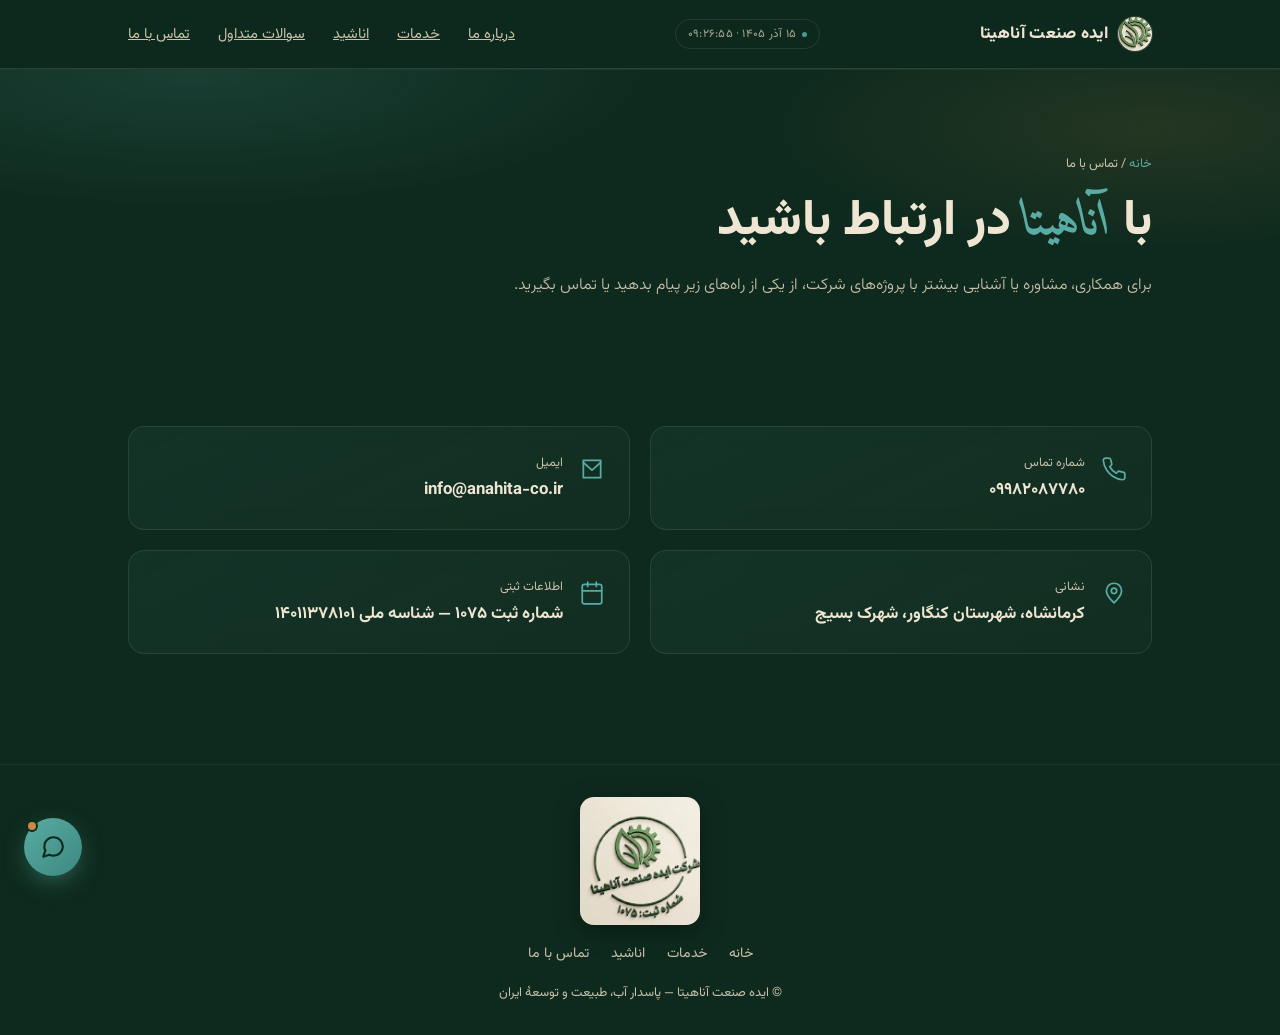
==== contact.html @ 20b340b0 "Anahita-co.ir" ====
<!DOCTYPE html>
<html lang="fa" dir="rtl">
<head>
<meta charset="UTF-8">
<meta name="viewport" content="width=device-width, initial-scale=1.0">
<title>تماس با ما | ایده صنعت آناهیتا</title>
<meta name="description" content="راه‌های ارتباط با شرکت ایده صنعت آناهیتا: تلفن، ایمیل و نشانی.">
<meta property="og:type" content="website">
<meta property="og:title" content="تماس با ما | ایده صنعت آناهیتا">
<meta property="og:description" content="راه‌های ارتباط با شرکت ایده صنعت آناهیتا: تلفن، ایمیل و نشانی.">
<meta property="og:locale" content="fa_IR">
<meta name="theme-color" content="#0e2a1e">
<link rel="preconnect" href="https://fonts.googleapis.com">
<link href="https://fonts.googleapis.com/css2?family=Vazirmatn:wght@100..900&family=Amiri:ital,wght@0,400;0,700;1,400&display=swap" rel="stylesheet">
<style>
  :root{
    --bg-deep:#0e2a1e;
    --bg-mid:#163823;
    --green-mid:#20573a;
    --green-line:#3d7d55;
    --cream:#eee6d3;
    --cream-dim:#c9c0a9;
    --turquoise:#59aca3;
    --clay:#c68a42;
    --clay-dim:#8a5f2c;
  }
  *{margin:0;padding:0;box-sizing:border-box;}
  html{scroll-behavior:smooth;}
  body{
    background:var(--bg-deep);
    color:var(--cream);
    font-family:'Vazirmatn',sans-serif;
    overflow-x:hidden;
  }
  @media (prefers-reduced-motion: reduce){
    *{animation-duration:0.01ms !important; animation-iteration-count:1 !important; transition-duration:0.01ms !important;}
  }
  section, header.hero{scroll-margin-top:70px;}
  a{color:inherit;}
  ::selection{background:var(--turquoise);color:var(--bg-deep);}
  .progress-bar{
    position:fixed;top:0;right:0;left:0;height:3px;z-index:100;
    background:linear-gradient(90deg,var(--turquoise),var(--clay));
    width:0%;transform-origin:right;
    box-shadow:0 0 12px rgba(89,172,163,0.6);
  }
  .wrap{max-width:1080px;margin:0 auto;padding:0 28px;}

  /* ---------- NAV ---------- */
  nav{
    position:sticky;top:0;z-index:50;
    background:rgba(14,42,30,0.88);
    backdrop-filter:blur(6px);
    border-bottom:1px solid rgba(238,230,211,0.08);
  }
  nav .wrap{display:flex;align-items:center;justify-content:space-between;height:68px;}
  .brand{display:flex;align-items:center;gap:10px;font-weight:800;font-size:1.05rem;letter-spacing:.3px;}
  .brand svg{width:30px;height:30px;flex:none;}
  .navlinks{display:flex;gap:28px;font-size:.92rem;color:var(--cream-dim);}
  .navlinks a{position:relative;padding:6px 0;transition:color .25s;}
  .navlinks a:hover,.navlinks a:focus-visible{color:var(--cream);outline:none;}
  .navlinks a::after{content:"";position:absolute;right:0;bottom:0;width:0;height:1px;background:var(--turquoise);transition:width .3s;}
  .navlinks a:hover::after{width:100%;}
  .nav-toggle{display:none;background:none;border:none;padding:6px;cursor:pointer;}
  .nav-toggle span{display:block;width:22px;height:2px;background:var(--cream);margin:5px 0;transition:transform .25s,opacity .25s;}
  .nav-toggle.open span:nth-child(1){transform:translateY(7px) rotate(45deg);}
  .nav-toggle.open span:nth-child(2){opacity:0;}
  .nav-toggle.open span:nth-child(3){transform:translateY(-7px) rotate(-45deg);}
  .mobile-panel{
    max-height:0;overflow:hidden;
    background:var(--bg-mid);border-bottom:1px solid rgba(238,230,211,0.08);
    transition:max-height .3s ease;
  }
  .mobile-panel.open{max-height:260px;}
  .mobile-panel a{display:block;padding:14px 28px;color:var(--cream-dim);text-decoration:none;font-size:.95rem;border-top:1px solid rgba(238,230,211,0.06);}
  .mobile-panel a:hover{color:var(--turquoise);}
  @media (max-width:720px){.navlinks{display:none;} .nav-toggle{display:block;}}

  /* ---------- HERO ---------- */
  header.hero{
    position:relative;
    padding:96px 0 0;
    overflow:hidden;
    background:var(--bg-deep);
  }
  header.hero::before{
    content:"";position:absolute;inset:-20%;z-index:0;pointer-events:none;
    background:
      radial-gradient(ellipse 50% 40% at var(--ax,30%) var(--ay,10%), rgba(89,172,163,0.18), transparent 60%),
      radial-gradient(ellipse 45% 35% at var(--bx,82%) var(--by,25%), rgba(198,138,66,0.13), transparent 55%);
    animation:aurora 16s ease-in-out infinite;
  }
  @keyframes aurora{
    0%,100%{ --ax:30%; --ay:6%; --bx:82%; --by:22%; }
    50%{ --ax:38%; --ay:16%; --bx:74%; --by:32%; }
  }
  header.hero::after{
    content:"";position:absolute;inset:0;z-index:0;pointer-events:none;
    background:radial-gradient(320px circle at var(--mx,50%) var(--my,20%), rgba(238,230,211,0.05), transparent 70%);
    transition:background .1s;
  }
  .hero-watermark{
    position:absolute;top:-4%;left:-2%;z-index:0;pointer-events:none;
    font-family:'Amiri',serif;font-weight:700;font-style:italic;
    font-size:clamp(9rem,22vw,17rem);
    color:transparent;-webkit-text-stroke:1px rgba(238,230,211,0.06);
    line-height:1;white-space:nowrap;user-select:none;
  }
  header.hero .wrap{position:relative;z-index:1;}
  .eyebrow{
    display:inline-flex;align-items:center;gap:8px;
    font-size:.78rem;color:var(--turquoise);letter-spacing:.08em;
    border:1px solid rgba(89,172,163,0.35);
    padding:6px 14px;border-radius:100px;
    margin-bottom:26px;
  }
  .eyebrow span.dot{width:6px;height:6px;border-radius:50%;background:var(--turquoise);}
  h1.hero-title{
    font-weight:900;
    font-size:clamp(2.4rem, 6vw, 4.4rem);
    line-height:1.15;
    letter-spacing:-.01em;
    max-width:820px;
  }
  h1.hero-title em{
    font-style:italic;
    font-family:'Amiri',serif;
    font-weight:700;
    color:var(--turquoise);
  }
  .hero-sub{
    margin-top:24px;
    font-size:clamp(1rem,2vw,1.2rem);
    color:var(--cream-dim);
    max-width:600px;
    line-height:1.9;
    font-weight:300;
  }
  .hero-cta{
    margin-top:38px;
    display:flex;gap:16px;flex-wrap:wrap;
  }
  .btn{
    display:inline-flex;align-items:center;gap:8px;
    padding:13px 26px;border-radius:8px;
    font-size:.95rem;font-weight:700;
    cursor:pointer;border:1px solid transparent;
    transition:transform .2s, background .2s, border-color .2s;
    text-decoration:none;
  }
  .btn-primary{background:var(--turquoise);color:#0e2a1e;}
  .btn-primary:hover{transform:translateY(-2px);}
  .btn-ghost{border-color:rgba(238,230,211,0.3);color:var(--cream);}
  .btn-ghost:hover{border-color:var(--cream);transform:translateY(-2px);}

  /* ---------- ORNAMENT ---------- */
  .divider{display:flex;align-items:center;justify-content:center;padding:0;}
  .divider svg{width:120px;height:24px;opacity:.55;}

  /* ---------- LIVE CLOCK ---------- */
  .live-clock{
    font-size:.72rem;color:var(--cream-dim);opacity:.85;
    white-space:nowrap;letter-spacing:.02em;
    border:1px solid rgba(238,230,211,0.12);border-radius:999px;
    padding:5px 12px;display:flex;align-items:center;gap:6px;
  }
  .live-clock .ld{width:5px;height:5px;border-radius:50%;background:var(--turquoise);flex:none;animation:pulse-dot 2s infinite;}
  @keyframes pulse-dot{0%,100%{opacity:1;}50%{opacity:.3;}}
  @media (max-width:760px){.live-clock{display:none;}}

  /* ---------- ANASHID ---------- */
  section.anashid{padding:90px 0;background:linear-gradient(180deg, var(--bg-mid), var(--bg-deep));border-top:1px solid rgba(238,230,211,0.07);border-bottom:1px solid rgba(238,230,211,0.07);}
  .anashid-grid{display:grid;grid-template-columns:1.1fr .9fr;gap:52px;align-items:center;}
  @media (max-width:800px){.anashid-grid{grid-template-columns:1fr;gap:36px;}}
  .anashid-grid h2{display:flex;align-items:center;gap:14px;flex-wrap:wrap;}
  .soon-badge{
    font-size:.68rem;background:rgba(198,138,66,0.18);color:var(--clay);
    border:1px solid rgba(198,138,66,0.4);padding:5px 12px;border-radius:999px;
    font-weight:800;letter-spacing:.03em;
  }
  .anashid-grid p{color:var(--cream-dim);margin-top:16px;max-width:460px;line-height:1.9;}
  .anashid-3d{perspective:1000px;}
  .anashid-3d-inner{
    transform-style:preserve-3d;
    background:linear-gradient(145deg, rgba(89,172,163,0.14), rgba(198,138,66,0.09));
    border:1px solid rgba(238,230,211,0.15);
    border-radius:22px;padding:64px 28px;text-align:center;
    transition:transform .12s ease-out;
    box-shadow:0 30px 70px -22px rgba(0,0,0,0.55);
    will-change:transform;
  }
  .anashid-3d-inner svg{width:64px;height:64px;color:var(--turquoise);margin-bottom:18px;}
  .anashid-3d-inner span{display:block;font-weight:800;font-size:1.3rem;color:var(--clay);letter-spacing:.03em;}
  .anashid-3d-inner small{display:block;margin-top:10px;font-size:.8rem;color:var(--cream-dim);font-weight:400;}

  /* ---------- CROSS-SECTION SIGNATURE ---------- */
  .section-illustration{
    margin-top:80px;
    width:100%;
    display:block;
  }
  .section-illustration svg{width:100%;height:auto;display:block;}
  .flow-line{stroke-dasharray:6 8;animation:flow 3.5s linear infinite;}
  @keyframes flow{to{stroke-dashoffset:-140;}}
  .rise{
    opacity:0;transform:translateY(24px);
    transition:opacity .45s cubic-bezier(.16,1,.3,1), transform .45s cubic-bezier(.16,1,.3,1);
  }
  .rise.in{opacity:1;transform:none;}

  /* ---------- ABOUT ---------- */
  section.about{padding:100px 0 70px;}
  .about-grid{display:grid;grid-template-columns:1fr 1fr;gap:60px;align-items:start;}
  @media (max-width:800px){.about-grid{grid-template-columns:1fr;gap:36px;}}
  .kicker{
    font-size:.8rem;letter-spacing:.1em;color:var(--turquoise);
    font-weight:700;margin-bottom:14px;
  }
  h2{font-size:clamp(1.6rem,3.4vw,2.3rem);font-weight:800;line-height:1.35;}
  .about-body p{color:var(--cream-dim);line-height:2;font-weight:300;margin-top:18px;font-size:1.02rem;}
  .badge-row{display:flex;gap:14px;margin-top:30px;flex-wrap:wrap;}
  .badge{
    border:1px solid rgba(238,230,211,0.18);
    border-radius:10px;padding:14px 18px;
    font-size:.85rem;color:var(--cream-dim);
    background:rgba(238,230,211,0.03);
  }
  .badge b{display:block;color:var(--cream);font-size:1.05rem;font-weight:800;margin-bottom:2px;}

  /* ---------- ACTIVITIES ---------- */
  section.activities{padding:60px 0 100px;background:var(--bg-mid);border-top:1px solid rgba(238,230,211,0.06);border-bottom:1px solid rgba(238,230,211,0.06);}
  .activities-head{max-width:640px;margin-bottom:56px;}
  .track{margin-bottom:64px;position:relative;}
  .track::before{
    content:attr(data-ghost);
    position:absolute;top:-18px;right:-6px;z-index:0;
    font-family:'Amiri',serif;font-weight:700;
    font-size:7.5rem;line-height:1;
    color:rgba(238,230,211,0.045);
    pointer-events:none;user-select:none;
  }
  .track-label{position:relative;z-index:1;}
  .cards{position:relative;z-index:1;}
  .track-label{
    display:flex;align-items:center;gap:14px;
    margin-bottom:28px;
  }
  .track-label .num{
    font-size:.78rem;color:var(--bg-deep);background:var(--turquoise);
    width:26px;height:26px;border-radius:50%;
    display:flex;align-items:center;justify-content:center;font-weight:800;flex:none;
  }
  .track-label.clay .num{background:var(--clay);}
  .track-label h3{font-size:1.05rem;font-weight:800;color:var(--cream);}
  .track-label .line{flex:1;height:1px;background:rgba(238,230,211,0.12);}
  .cards{display:grid;grid-template-columns:repeat(3,1fr);gap:20px;}
  @media (max-width:860px){.cards{grid-template-columns:1fr 1fr;}}
  @media (max-width:560px){.cards{grid-template-columns:1fr;}}
  .card{
    background:linear-gradient(155deg, rgba(89,172,163,0.07), rgba(238,230,211,0.02));
    backdrop-filter:blur(10px);
    border:1px solid rgba(238,230,211,0.1);
    border-radius:14px;padding:26px 22px;
    transition:transform .18s ease-out, border-color .18s ease-out, background .18s ease-out, box-shadow .18s ease-out;
  }
  .track.clay .card{background:linear-gradient(155deg, rgba(198,138,66,0.08), rgba(238,230,211,0.02));}
  .card:hover{transform:translateY(-6px) scale(1.015);border-color:rgba(89,172,163,0.45);box-shadow:0 18px 34px -14px rgba(0,0,0,0.5),0 0 0 1px rgba(89,172,163,0.15);}
  .track.clay .card:hover{border-color:rgba(198,138,66,0.45);box-shadow:0 18px 34px -14px rgba(0,0,0,0.5),0 0 0 1px rgba(198,138,66,0.15);}
  .cards .card:nth-child(1){transition-delay:0ms;}
  .cards .card:nth-child(2){transition-delay:60ms;}
  .cards .card:nth-child(3){transition-delay:120ms;}
  .cards .card:nth-child(4){transition-delay:180ms;}
  .cards .card.in{transition-delay:0ms !important;}
  .card svg{width:34px;height:34px;margin-bottom:16px;color:var(--turquoise);}
  .track.clay .card svg{color:var(--clay);}
  .card h4{font-size:1rem;font-weight:800;margin-bottom:8px;color:var(--cream);}
  .card p{font-size:.86rem;color:var(--cream-dim);line-height:1.85;font-weight:300;}

  /* ---------- STORY STRIP ---------- */
  section.story{padding:100px 0;}
  .story .wrap{display:grid;grid-template-columns:0.9fr 1.1fr;gap:60px;align-items:center;}
  @media (max-width:800px){.story .wrap{grid-template-columns:1fr;gap:36px;}}
  .story blockquote{
    font-size:clamp(1.2rem,2.6vw,1.65rem);
    font-weight:400;line-height:1.85;
    font-family:'Amiri',serif;font-style:italic;
    color:var(--cream);
    border-right:3px solid var(--clay);
    padding-right:22px;
    position:relative;
  }
  .story blockquote::before{
    content:"\201C";
    font-family:'Amiri',serif;font-style:normal;
    position:absolute;top:-38px;right:6px;
    font-size:5rem;color:rgba(198,138,66,0.25);
    line-height:1;
  }
  .story-cap{margin-top:18px;color:var(--cream-dim);font-size:.85rem;}

  /* ---------- FAQ ---------- */
  section.faq{padding:20px 0 100px;}
  .faq-head{max-width:640px;margin-bottom:44px;}
  .faq-list{border-top:1px solid rgba(238,230,211,0.12);}
  .faq-item{border-bottom:1px solid rgba(238,230,211,0.12);}
  .faq-item summary{
    list-style:none;cursor:pointer;
    display:flex;justify-content:space-between;align-items:center;gap:20px;
    padding:22px 2px;font-size:1.02rem;font-weight:700;color:var(--cream);
  }
  .faq-item summary::-webkit-details-marker{display:none;}
  .faq-item summary::after{
    content:"+";flex:none;font-size:1.5rem;font-weight:400;color:var(--turquoise);
    transition:transform .25s;
  }
  .faq-item[open] summary::after{content:"−";}
  .faq-item p{
    padding:0 2px 24px;margin:0;max-width:680px;
    color:var(--cream-dim);font-weight:300;line-height:1.9;font-size:.95rem;
  }
  .faq-item.soon p{color:var(--clay);}
  .faq-item.soon summary{color:var(--cream-dim);}

  /* ---------- CONTACT ---------- */
  section.contact{padding:90px 0 110px;background:linear-gradient(180deg, var(--bg-deep), #0a2016);}
  .contact-box{
    border:1px solid rgba(238,230,211,0.14);
    border-radius:20px;
    padding:52px;
    display:grid;grid-template-columns:1.2fr 1fr;gap:40px;
    background:radial-gradient(circle at 90% 10%, rgba(89,172,163,0.08), transparent 60%);
  }
  @media (max-width:760px){.contact-box{grid-template-columns:1fr;padding:34px 24px;}}
  .contact-list{display:flex;flex-direction:column;gap:18px;margin-top:26px;}
  .contact-item{display:flex;align-items:center;gap:14px;}
  .contact-item svg{width:20px;height:20px;color:var(--turquoise);flex:none;}
  .contact-item span{font-size:.98rem;color:var(--cream-dim);}
  .contact-item b{color:var(--cream);font-weight:700;}

  footer{padding:32px 0;text-align:center;color:var(--cream-dim);font-size:.8rem;border-top:1px solid rgba(238,230,211,0.06);}

  .brand-mark{width:34px;height:34px;border-radius:50%;object-fit:cover;flex:none;box-shadow:0 0 0 1px rgba(238,230,211,0.15);}
  .footer-logo{width:120px;height:auto;border-radius:14px;margin:0 auto 18px;display:block;box-shadow:0 6px 24px rgba(0,0,0,0.35);}
  /* ---------- ASSISTANT WIDGET ---------- */
  .assist-fab{
    position:fixed;bottom:24px;left:24px;z-index:90;
    width:58px;height:58px;border-radius:50%;border:none;cursor:pointer;
    background:linear-gradient(135deg,var(--turquoise),#3c8880);
    display:flex;align-items:center;justify-content:center;
    box-shadow:0 8px 24px -6px rgba(89,172,163,0.55);
    transition:transform .25s;
  }
  .assist-fab:hover{transform:scale(1.06);}
  .assist-fab svg{width:26px;height:26px;stroke:#0e2a1e;}
  .assist-fab .dot{
    position:absolute;top:2px;left:2px;width:12px;height:12px;border-radius:50%;
    background:var(--clay);border:2px solid var(--bg-deep);
  }
  .assist-panel{
    position:fixed;bottom:92px;left:24px;z-index:90;
    width:340px;max-width:88vw;height:460px;max-height:70vh;
    background:var(--bg-mid);border:1px solid rgba(238,230,211,0.12);
    border-radius:16px;box-shadow:0 24px 60px -16px rgba(0,0,0,0.6);
    display:flex;flex-direction:column;overflow:hidden;
    opacity:0;transform:translateY(16px) scale(.97);pointer-events:none;
    transition:opacity .25s,transform .25s;
  }
  .assist-panel.open{opacity:1;transform:translateY(0) scale(1);pointer-events:auto;}
  .assist-head{
    display:flex;align-items:center;gap:10px;padding:14px 16px;
    background:var(--bg-deep);border-bottom:1px solid rgba(238,230,211,0.1);
  }
  .assist-head .av{width:34px;height:34px;border-radius:50%;background:linear-gradient(135deg,var(--turquoise),var(--clay));flex:none;display:flex;align-items:center;justify-content:center;font-weight:700;color:var(--bg-deep);}
  .assist-head .meta{flex:1;}
  .assist-head .meta b{display:block;font-size:.92rem;color:var(--cream);}
  .assist-head .meta span{font-size:.72rem;color:var(--turquoise);}
  .assist-head .meta span::before{content:"● ";}
  .assist-close{background:none;border:none;color:var(--cream-dim);cursor:pointer;font-size:1.1rem;padding:4px;}
  .assist-body{flex:1;overflow-y:auto;padding:16px;display:flex;flex-direction:column;gap:10px;}
  .msg{max-width:82%;padding:10px 13px;border-radius:12px;font-size:.86rem;line-height:1.8;}
  .msg.bot{align-self:flex-end;background:rgba(89,172,163,0.12);color:var(--cream);border:1px solid rgba(89,172,163,0.2);border-bottom-left-radius:3px;}
  .msg.user{align-self:flex-start;background:rgba(238,230,211,0.08);color:var(--cream-dim);border-bottom-right-radius:3px;}
  .assist-foot{display:flex;gap:8px;padding:12px;border-top:1px solid rgba(238,230,211,0.1);}
  .assist-foot input{
    flex:1;background:rgba(238,230,211,0.06);border:1px solid rgba(238,230,211,0.14);
    border-radius:10px;padding:10px 12px;color:var(--cream);font-family:inherit;font-size:.85rem;
  }
  .assist-foot input:focus{outline:none;border-color:var(--turquoise);}
  .assist-foot button{
    background:var(--turquoise);border:none;border-radius:10px;padding:0 16px;
    color:var(--bg-deep);font-weight:700;cursor:pointer;font-size:.85rem;
  }
  .assist-note{padding:6px 16px 12px;font-size:.68rem;color:var(--cream-dim);opacity:.7;text-align:center;}
  @media (max-width:480px){.assist-panel{left:12px;bottom:88px;} .assist-fab{left:14px;}}


  .brand{text-decoration:none;color:inherit;}
  .card{transition:opacity .45s cubic-bezier(.16,1,.3,1), transform .25s ease-out, border-color .18s ease-out, background .18s ease-out, box-shadow .18s ease-out;}
  a.card{display:block;text-decoration:none;color:inherit;}
  .card .more{display:inline-block;margin-top:14px;font-size:.82rem;color:var(--turquoise);font-weight:700;}
  .track.clay .card .more{color:var(--clay);}
  .page-hero{position:relative;padding:84px 0 54px;overflow:hidden;
    background:radial-gradient(ellipse 60% 80% at 15% 0%, rgba(89,172,163,0.16), transparent 60%),
               radial-gradient(ellipse 50% 70% at 90% 20%, rgba(198,138,66,0.12), transparent 60%), var(--bg-deep);}
  .page-hero .crumb{font-size:.8rem;color:var(--cream-dim);margin-bottom:16px;}
  .page-hero .crumb a{color:var(--turquoise);text-decoration:none;}
  .page-hero h1{font-size:clamp(1.9rem,4.6vw,3.1rem);font-weight:800;line-height:1.3;}
  .page-hero h1 em{font-family:'Amiri',serif;font-style:italic;color:var(--turquoise);}
  .page-hero p{color:var(--cream-dim);max-width:640px;margin-top:16px;line-height:2;font-weight:300;}
  section.activities.full{padding:70px 0 100px;}
  .cta-band{padding:80px 0;text-align:center;background:linear-gradient(180deg,var(--bg-deep),#0a2016);}
  .cta-band h2{max-width:640px;margin:0 auto 26px;}
  .cta-band .hero-cta{justify-content:center;}
  .contact-page{padding:70px 0 110px;}
  .contact-cards{display:grid;grid-template-columns:repeat(2,1fr);gap:20px;}
  @media (max-width:700px){.contact-cards{grid-template-columns:1fr;}}
  a.contact-card{display:flex;gap:16px;align-items:flex-start;text-decoration:none;color:inherit;
    background:linear-gradient(155deg, rgba(89,172,163,0.08), rgba(238,230,211,0.02));backdrop-filter:blur(10px);
    border:1px solid rgba(238,230,211,0.1);border-radius:16px;padding:26px 24px;
    transition:opacity .45s cubic-bezier(.16,1,.3,1), transform .25s ease-out,border-color .18s ease-out;}
  a.contact-card:hover{transform:translateY(-4px);border-color:rgba(89,172,163,0.45);}
  .contact-card svg{width:26px;height:26px;color:var(--turquoise);flex:none;margin-top:3px;}
  .contact-card small{display:block;color:var(--cream-dim);font-size:.78rem;margin-bottom:4px;}
  .contact-card b{font-size:1.05rem;font-weight:700;}
  .footer-links{display:flex;gap:22px;justify-content:center;margin-bottom:18px;font-size:.88rem;}
  .footer-links a{color:var(--cream-dim);text-decoration:none;}
  .footer-links a:hover{color:var(--turquoise);}
</style>
</head>
<body>

<div class="progress-bar" id="progressBar"></div>
<nav>
  <div class="wrap">
    <a class="brand" href="index.html">
<img src="[data-uri]" alt="نشان آناهیتا" class="brand-mark">
      ایده صنعت آناهیتا
    </a>
    <div class="live-clock" id="liveClock"><span class="ld"></span><span id="clockText"></span></div>
    <div class="navlinks">
      <a href="index.html#about">درباره ما</a>
      <a href="services.html">خدمات</a>
      <a href="index.html#anashid">اناشید</a>
      <a href="index.html#faq">سوالات متداول</a>
      <a href="contact.html">تماس با ما</a>
    </div>
    <button class="nav-toggle" id="navToggle" aria-label="منو"><span></span><span></span><span></span></button>
  </div>
  <div class="mobile-panel" id="mobilePanel">
    <a href="index.html#about">درباره ما</a>
    <a href="services.html">خدمات</a>
    <a href="index.html#anashid">اناشید</a>
    <a href="index.html#faq">سوالات متداول</a>
    <a href="contact.html">تماس با ما</a>
  </div>
</nav>
<header class="page-hero">
  <div class="wrap">
    <div class="crumb"><a href="index.html">خانه</a> / تماس با ما</div>
    <h1>با <em>آناهیتا</em> در ارتباط باشید</h1>
    <p>برای همکاری، مشاوره یا آشنایی بیشتر با پروژه‌های شرکت، از یکی از راه‌های زیر پیام بدهید یا تماس بگیرید.</p>
  </div>
</header>

<section class="contact-page">
  <div class="wrap">
    <div class="contact-cards">
      <a class="contact-card rise" href="tel:09982087780"><svg viewBox="0 0 24 24" fill="none" stroke="currentColor" stroke-width="1.6"><path d="M22 16.92v3a2 2 0 01-2.18 2 19.79 19.79 0 01-8.63-3.07 19.5 19.5 0 01-6-6 19.79 19.79 0 01-3.07-8.67A2 2 0 014.11 2h3a2 2 0 012 1.72c.127.96.361 1.903.7 2.81a2 2 0 01-.45 2.11L8.09 9.91a16 16 0 006 6l1.27-1.27a2 2 0 012.11-.45c.907.339 1.85.573 2.81.7A2 2 0 0122 16.92z" stroke-linecap="round" stroke-linejoin="round"/></svg><div><small>شماره تماس</small><b>۰۹۹۸۲۰۸۷۷۸۰</b></div></a>
      <a class="contact-card rise" href="mailto:info@anahita-co.ir"><svg viewBox="0 0 24 24" fill="none" stroke="currentColor" stroke-width="1.6"><path d="M4 4h16v16H4z" stroke-linecap="round" stroke-linejoin="round"/><path d="M4 6l8 7 8-7" stroke-linecap="round" stroke-linejoin="round"/></svg><div><small>ایمیل</small><b>info@anahita-co.ir</b></div></a>
      <a class="contact-card rise" href="#"><svg viewBox="0 0 24 24" fill="none" stroke="currentColor" stroke-width="1.6"><path d="M12 21s-7-6.2-7-11a7 7 0 0114 0c0 4.8-7 11-7 11z" stroke-linecap="round" stroke-linejoin="round"/><circle cx="12" cy="10" r="2.5"/></svg><div><small>نشانی</small><b>کرمانشاه، شهرستان کنگاور، شهرک بسیج</b></div></a>
      <a class="contact-card rise" href="#"><svg viewBox="0 0 24 24" fill="none" stroke="currentColor" stroke-width="1.6"><rect x="3" y="4" width="18" height="18" rx="2" stroke-linecap="round"/><path d="M3 10h18M8 2v4M16 2v4" stroke-linecap="round"/></svg><div><small>اطلاعات ثبتی</small><b>شماره ثبت ۱۰۷۵ — شناسه ملی ۱۴۰۱۱۳۷۸۱۰۱</b></div></a>
    </div>
  </div>
</section>

<footer>
  <img src="[data-uri]" alt="نشان رسمی ایده صنعت آناهیتا" class="footer-logo">
  <div class="footer-links"><a href="index.html">خانه</a><a href="services.html">خدمات</a><a href="index.html#anashid">اناشید</a><a href="contact.html">تماس با ما</a></div>
  © ایده صنعت آناهیتا — پاسدار آب، طبیعت و توسعهٔ ایران
</footer>

<button class="assist-fab" id="assistFab" aria-label="گفتگو با دستیار آناهیتا">
  <span class="dot"></span>
  <svg viewBox="0 0 24 24" fill="none" stroke-width="2" stroke-linecap="round" stroke-linejoin="round"><path d="M21 11.5a8.38 8.38 0 01-.9 3.8 8.5 8.5 0 01-7.6 4.7 8.38 8.38 0 01-3.8-.9L3 21l1.9-5.7a8.38 8.38 0 01-.9-3.8 8.5 8.5 0 014.7-7.6 8.38 8.38 0 013.8-.9h.5a8.48 8.48 0 018 8v.5z"/></svg>
</button>

<div class="assist-panel" id="assistPanel">
  <div class="assist-head">
    <div class="av">آ</div>
    <div class="meta">
      <b>دستیار آناهیتا</b>
      <span>پاسخ‌گوی سوالات شما</span>
    </div>
    <button class="assist-close" id="assistClose" aria-label="بستن">✕</button>
  </div>
  <div class="assist-body" id="assistBody">
    <div class="msg bot">سلام 🌿 من دستیار شرکت ایده صنعت آناهیتا هستم. می‌تونید دربارهٔ فعالیت‌ها، آناشید یا راه تماس ازم بپرسید.</div>
  </div>
  <form class="assist-foot" id="assistForm">
    <input id="assistInput" type="text" placeholder="سوالتون رو بنویسید…" autocomplete="off">
    <button type="submit">ارسال</button>
  </form>
  <div class="assist-note">پاسخ‌گوی هوشمند مبتنی بر اطلاعات همین سایت</div>
</div>

<script>
  const els = document.querySelectorAll('.rise');
  const io = new IntersectionObserver((entries)=>{
    entries.forEach(e=>{ if(e.isIntersecting){ e.target.classList.add('in'); io.unobserve(e.target);} });
  }, {threshold:0.15});
  els.forEach(el=>io.observe(el));

  const bar = document.getElementById('progressBar');
  function updateProgress(){
    const h = document.documentElement;
    const scrolled = (h.scrollTop) / (h.scrollHeight - h.clientHeight) * 100;
    if(bar) bar.style.width = scrolled + '%';
  }
  document.addEventListener('scroll', updateProgress, {passive:true});
  updateProgress();

  const heroEl = document.querySelector('header.hero');
  if(heroEl){
    heroEl.addEventListener('mousemove', (e)=>{
      const r = heroEl.getBoundingClientRect();
      const mx = ((e.clientX - r.left) / r.width * 100).toFixed(1);
      const my = ((e.clientY - r.top) / r.height * 100).toFixed(1);
      heroEl.style.setProperty('--mx', mx + '%');
      heroEl.style.setProperty('--my', my + '%');
    });
  }

  const fab = document.getElementById('assistFab');
  const panel = document.getElementById('assistPanel');
  const closeBtn = document.getElementById('assistClose');
  const body = document.getElementById('assistBody');
  const form = document.getElementById('assistForm');
  const input = document.getElementById('assistInput');

  function togglePanel(open){
    panel.classList.toggle('open', open);
  }
  if(fab) fab.addEventListener('click', ()=>togglePanel(!panel.classList.contains('open')));
  if(closeBtn) closeBtn.addEventListener('click', ()=>togglePanel(false));

  function normalize(s){
    return s
      .replace(/[\u064A]/g,'ی').replace(/[\u0643]/g,'ک')
      .replace(/[\u200c\u200f\u200e]/g,' ')
      .replace(/[أإآ]/g,'ا')
      .replace(/ة/g,'ه')
      .replace(/\s+/g,' ')
      .trim().toLowerCase();
  }

  const knowledge = [
    { kw:['سلام','درود','هستی','خوبی'], a:'سلام 🌿 خوش اومدید! می‌تونید دربارهٔ آبخیزداری، کشاورزی، انرژی پاک، امنیت غذایی، گردشگری، اشتغال، اناشید یا راه تماس ازم بپرسید.' },
    { kw:['ممنون','مرسی','متشکر','سپاس'], a:'خواهش می‌کنم 🌿 هر سوال دیگه‌ای بود در خدمتم.' },
    { kw:['آبخیزداری','آبخوان','اب زیرزمینی','منابع اب','اب'], a:'ما در حوزهٔ آبخیزداری و آبخوان‌داری، منابع آب را مدیریت و احیا می‌کنیم؛ از کنترل فرسایش تا تغذیهٔ مصنوعی آبخوان‌ها.' },
    { kw:['گونه','انقراض','محیط زیست','حیات وحش'], a:'در حوزهٔ محیط‌زیست، از گونه‌های جانوری و گیاهی در معرض انقراض حفاظت و پرورش می‌دهیم.' },
    { kw:['کشاورز','تولیدی','تبدیلی','تکمیلی','محصول'], a:'در بخش کشاورزی، از تولید محصول خام تا فرآوری و تکمیل زنجیرهٔ ارزش کشاورزی فعالیت می‌کنیم.' },
    { kw:['انرژی','خورشید','پاک','برق','سولار'], a:'در حوزهٔ تولید انرژی خورشیدی و پاک، طرح‌های نیروگاه خورشیدی و مدل آگری‌ولتائیک را دنبال می‌کنیم؛ ترکیب کشاورزی با تولید برق روی همان زمین.' },
    { kw:['غذایی','امنیت غذا','زنجیره ارزش'], a:'امنیت غذایی برای ما یعنی حفظ زنجیرهٔ ارزش غذایی از تولید تا توزیع محصولات سالم.' },
    { kw:['گردشگر','توریسم','سفر','طبیعت گردی'], a:'در حوزهٔ گردشگری، ظرفیت‌های طبیعی و بومی منطقه را معرفی و توسعه می‌دهیم.' },
    { kw:['اشتغال','شغل','کار ','استخدام'], a:'از طریق پروژه‌های خودمان، فرصت‌های شغلی پایدار ایجاد و مشاغل بومی منطقه را احیا می‌کنیم.' },
    { kw:['محروم'], a:'محرومیت‌زدایی یکی از محورهای اصلی فعالیت ماست؛ با طرح‌هایی که مستقیماً کیفیت زندگی مناطق کمتربرخوردار را بهبود می‌دهند.' },
    { kw:['پژوهش','تحقیق','علمی'], a:'واحد پژوهشی ما داده و دانش بومی برای پشتیبانی علمی از تمام حوزه‌های فعالیت شرکت تولید می‌کند.' },
    { kw:['اناشید'], a:'مگاپروژهٔ اناشید به‌زودی — این پروژه هم‌اکنون در حال اخذ مجوزات لازم جهت احداث است و اطلاعات کامل آن منتشر خواهد شد.' },
    { kw:['چرا اناهیتا','اسم','چرا نام','نام شرکت'], a:'آناهیتا، ایزدبانوی آب‌های ایران‌باستان، نماد بخشندگی آب و زندگی است؛ نامی هم‌راستا با رسالت شرکت.' },
    { kw:['تماس','ایمیل','شماره','تلفن','ارتباط'], a:'می‌تونید از طریق ایمیل info@anahita-co.ir یا شماره ۰۹۹۸۲۰۸۷۷۸۰ با ما در ارتباط باشید.' },
    { kw:['فعالیت','چیکار','چکار','خدمات','کار شما','چیکاره'], a:'فعالیت ما شامل آبخیزداری، کشاورزی، انرژی پاک، امنیت غذایی، گردشگری، اشتغال‌زایی و محرومیت‌زداییه — جزئیات هر بخش رو در صفحهٔ «خدمات» ببینید.' }
  ].map(item=>({ kw:item.kw.map(normalize), a:item.a }));

  function findAnswer(text){
    const t = normalize(text);
    for(const item of knowledge){
      if(item.kw.some(k=>t.includes(k))) return item.a;
    }
    return 'دقیق متوجه نشدم 🙏 می‌تونید دربارهٔ آبخیزداری، کشاورزی، انرژی پاک، امنیت غذایی، گردشگری، اشتغال یا اناشید بپرسید — یا مستقیم پیام بدید: info@anahita-co.ir';
  }

  function addMsg(text, who){
    const d = document.createElement('div');
    d.className = 'msg ' + who;
    d.textContent = text;
    body.appendChild(d);
    body.scrollTop = body.scrollHeight;
  }

  if(form){
    form.addEventListener('submit', (e)=>{
      e.preventDefault();
      const val = input.value.trim();
      if(!val) return;
      addMsg(val, 'user');
      input.value = '';
      setTimeout(()=>addMsg(findAnswer(val), 'bot'), 450);
    });
  }

  const navToggle = document.getElementById('navToggle');
  const mobilePanel = document.getElementById('mobilePanel');
  if(navToggle && mobilePanel){
    navToggle.addEventListener('click', ()=>{
      navToggle.classList.toggle('open');
      mobilePanel.classList.toggle('open');
    });
    mobilePanel.querySelectorAll('a').forEach(a=>a.addEventListener('click', ()=>{
      navToggle.classList.remove('open'); mobilePanel.classList.remove('open');
    }));
  }

  const clockText = document.getElementById('clockText');
  function tickClock(){
    if(!clockText) return;
    try{
      const now = new Date();
      const d = new Intl.DateTimeFormat('fa-IR-u-ca-persian', {timeZone:'Asia/Tehran', day:'numeric', month:'long', year:'numeric'}).format(now);
      const t = new Intl.DateTimeFormat('fa-IR', {timeZone:'Asia/Tehran', hour:'2-digit', minute:'2-digit', second:'2-digit', hour12:false}).format(now);
      clockText.textContent = d + ' · ' + t;
    }catch(e){ clockText.textContent = ''; }
  }
  tickClock(); setInterval(tickClock, 1000);

  const tilt = document.getElementById('anashid3d');
  if(tilt){
    const inner = tilt.querySelector('.anashid-3d-inner');
    tilt.addEventListener('mousemove', (e)=>{
      const r = tilt.getBoundingClientRect();
      const x = (e.clientX - r.left) / r.width - 0.5;
      const y = (e.clientY - r.top) / r.height - 0.5;
      inner.style.transform = 'rotateY(' + (x*18).toFixed(1) + 'deg) rotateX(' + (-y*14).toFixed(1) + 'deg)';
    });
    tilt.addEventListener('mouseleave', ()=>{ inner.style.transform = 'rotateY(0) rotateX(0)'; });
  }
</script>
<script type="application/ld+json">
{
  "@context": "https://schema.org",
  "@type": "Organization",
  "name": "ایده صنعت آناهیتا",
  "url": "https://anahita-co.ir",
  "email": "info@anahita-co.ir",
  "telephone": "+98 998 208 7780",
  "identifier": "شماره ثبت ۱۰۷۵ — شناسه ملی ۱۴۰۱۱۳۷۸۱۰۱",
  "description": "شرکت ایده صنعت آناهیتا در حوزه‌های آبخیزداری، آبخوان‌داری، حفاظت از گونه‌های در معرض انقراض، کشاورزی تولیدی-تبدیلی-تکمیلی، تولید انرژی پاک، امنیت غذایی و توسعهٔ مناطق محروم فعالیت می‌کند."
}
</script>
</body>
</html>
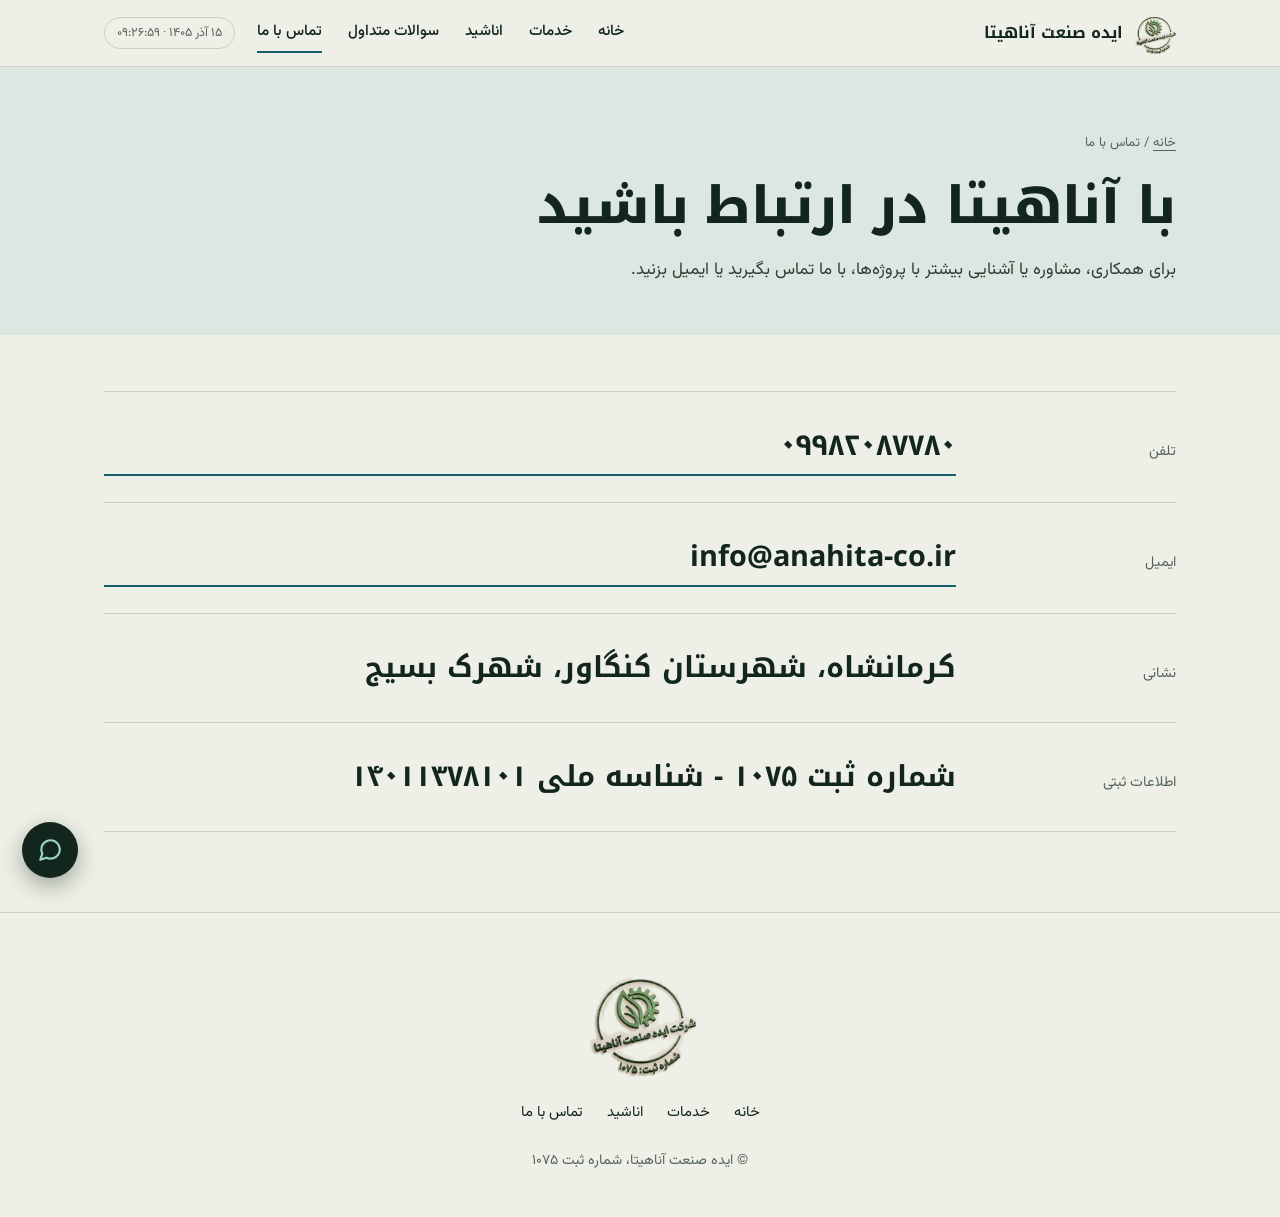
==== commit 137f0406: "New site design: water journey hero, strata layers, 3D model, shared CSS/JS" ====
--- a/contact.html
+++ b/contact.html
@@ -2,649 +2,73 @@
 <html lang="fa" dir="rtl">
 <head>
 <meta charset="UTF-8">
-<meta name="viewport" content="width=device-width, initial-scale=1.0">
+<meta name="viewport" content="width=device-width, initial-scale=1">
 <title>تماس با ما | ایده صنعت آناهیتا</title>
 <meta name="description" content="راه‌های ارتباط با شرکت ایده صنعت آناهیتا: تلفن، ایمیل و نشانی.">
+<meta name="theme-color" content="#DCE7E1">
 <meta property="og:type" content="website">
 <meta property="og:title" content="تماس با ما | ایده صنعت آناهیتا">
-<meta property="og:description" content="راه‌های ارتباط با شرکت ایده صنعت آناهیتا: تلفن، ایمیل و نشانی.">
+<meta property="og:description" content="آب را از سرچشمه تا سفره دنبال می‌کنیم.">
 <meta property="og:locale" content="fa_IR">
-<meta name="theme-color" content="#0e2a1e">
+<link rel="icon" href="data:image/svg+xml,%3Csvg xmlns='http://www.w3.org/2000/svg' viewBox='0 0 32 32'%3E%3Cpath d='M16 3C10 9 7 14 7 19a9 9 0 0018 0c0-5-3-10-9-16z' fill='%2317606B'/%3E%3C/svg%3E">
 <link rel="preconnect" href="https://fonts.googleapis.com">
-<link href="https://fonts.googleapis.com/css2?family=Vazirmatn:wght@100..900&family=Amiri:ital,wght@0,400;0,700;1,400&display=swap" rel="stylesheet">
-<style>
-  :root{
-    --bg-deep:#0e2a1e;
-    --bg-mid:#163823;
-    --green-mid:#20573a;
-    --green-line:#3d7d55;
-    --cream:#eee6d3;
-    --cream-dim:#c9c0a9;
-    --turquoise:#59aca3;
-    --clay:#c68a42;
-    --clay-dim:#8a5f2c;
-  }
-  *{margin:0;padding:0;box-sizing:border-box;}
-  html{scroll-behavior:smooth;}
-  body{
-    background:var(--bg-deep);
-    color:var(--cream);
-    font-family:'Vazirmatn',sans-serif;
-    overflow-x:hidden;
-  }
-  @media (prefers-reduced-motion: reduce){
-    *{animation-duration:0.01ms !important; animation-iteration-count:1 !important; transition-duration:0.01ms !important;}
-  }
-  section, header.hero{scroll-margin-top:70px;}
-  a{color:inherit;}
-  ::selection{background:var(--turquoise);color:var(--bg-deep);}
-  .progress-bar{
-    position:fixed;top:0;right:0;left:0;height:3px;z-index:100;
-    background:linear-gradient(90deg,var(--turquoise),var(--clay));
-    width:0%;transform-origin:right;
-    box-shadow:0 0 12px rgba(89,172,163,0.6);
-  }
-  .wrap{max-width:1080px;margin:0 auto;padding:0 28px;}
-
-  /* ---------- NAV ---------- */
-  nav{
-    position:sticky;top:0;z-index:50;
-    background:rgba(14,42,30,0.88);
-    backdrop-filter:blur(6px);
-    border-bottom:1px solid rgba(238,230,211,0.08);
-  }
-  nav .wrap{display:flex;align-items:center;justify-content:space-between;height:68px;}
-  .brand{display:flex;align-items:center;gap:10px;font-weight:800;font-size:1.05rem;letter-spacing:.3px;}
-  .brand svg{width:30px;height:30px;flex:none;}
-  .navlinks{display:flex;gap:28px;font-size:.92rem;color:var(--cream-dim);}
-  .navlinks a{position:relative;padding:6px 0;transition:color .25s;}
-  .navlinks a:hover,.navlinks a:focus-visible{color:var(--cream);outline:none;}
-  .navlinks a::after{content:"";position:absolute;right:0;bottom:0;width:0;height:1px;background:var(--turquoise);transition:width .3s;}
-  .navlinks a:hover::after{width:100%;}
-  .nav-toggle{display:none;background:none;border:none;padding:6px;cursor:pointer;}
-  .nav-toggle span{display:block;width:22px;height:2px;background:var(--cream);margin:5px 0;transition:transform .25s,opacity .25s;}
-  .nav-toggle.open span:nth-child(1){transform:translateY(7px) rotate(45deg);}
-  .nav-toggle.open span:nth-child(2){opacity:0;}
-  .nav-toggle.open span:nth-child(3){transform:translateY(-7px) rotate(-45deg);}
-  .mobile-panel{
-    max-height:0;overflow:hidden;
-    background:var(--bg-mid);border-bottom:1px solid rgba(238,230,211,0.08);
-    transition:max-height .3s ease;
-  }
-  .mobile-panel.open{max-height:260px;}
-  .mobile-panel a{display:block;padding:14px 28px;color:var(--cream-dim);text-decoration:none;font-size:.95rem;border-top:1px solid rgba(238,230,211,0.06);}
-  .mobile-panel a:hover{color:var(--turquoise);}
-  @media (max-width:720px){.navlinks{display:none;} .nav-toggle{display:block;}}
-
-  /* ---------- HERO ---------- */
-  header.hero{
-    position:relative;
-    padding:96px 0 0;
-    overflow:hidden;
-    background:var(--bg-deep);
-  }
-  header.hero::before{
-    content:"";position:absolute;inset:-20%;z-index:0;pointer-events:none;
-    background:
-      radial-gradient(ellipse 50% 40% at var(--ax,30%) var(--ay,10%), rgba(89,172,163,0.18), transparent 60%),
-      radial-gradient(ellipse 45% 35% at var(--bx,82%) var(--by,25%), rgba(198,138,66,0.13), transparent 55%);
-    animation:aurora 16s ease-in-out infinite;
-  }
-  @keyframes aurora{
-    0%,100%{ --ax:30%; --ay:6%; --bx:82%; --by:22%; }
-    50%{ --ax:38%; --ay:16%; --bx:74%; --by:32%; }
-  }
-  header.hero::after{
-    content:"";position:absolute;inset:0;z-index:0;pointer-events:none;
-    background:radial-gradient(320px circle at var(--mx,50%) var(--my,20%), rgba(238,230,211,0.05), transparent 70%);
-    transition:background .1s;
-  }
-  .hero-watermark{
-    position:absolute;top:-4%;left:-2%;z-index:0;pointer-events:none;
-    font-family:'Amiri',serif;font-weight:700;font-style:italic;
-    font-size:clamp(9rem,22vw,17rem);
-    color:transparent;-webkit-text-stroke:1px rgba(238,230,211,0.06);
-    line-height:1;white-space:nowrap;user-select:none;
-  }
-  header.hero .wrap{position:relative;z-index:1;}
-  .eyebrow{
-    display:inline-flex;align-items:center;gap:8px;
-    font-size:.78rem;color:var(--turquoise);letter-spacing:.08em;
-    border:1px solid rgba(89,172,163,0.35);
-    padding:6px 14px;border-radius:100px;
-    margin-bottom:26px;
-  }
-  .eyebrow span.dot{width:6px;height:6px;border-radius:50%;background:var(--turquoise);}
-  h1.hero-title{
-    font-weight:900;
-    font-size:clamp(2.4rem, 6vw, 4.4rem);
-    line-height:1.15;
-    letter-spacing:-.01em;
-    max-width:820px;
-  }
-  h1.hero-title em{
-    font-style:italic;
-    font-family:'Amiri',serif;
-    font-weight:700;
-    color:var(--turquoise);
-  }
-  .hero-sub{
-    margin-top:24px;
-    font-size:clamp(1rem,2vw,1.2rem);
-    color:var(--cream-dim);
-    max-width:600px;
-    line-height:1.9;
-    font-weight:300;
-  }
-  .hero-cta{
-    margin-top:38px;
-    display:flex;gap:16px;flex-wrap:wrap;
-  }
-  .btn{
-    display:inline-flex;align-items:center;gap:8px;
-    padding:13px 26px;border-radius:8px;
-    font-size:.95rem;font-weight:700;
-    cursor:pointer;border:1px solid transparent;
-    transition:transform .2s, background .2s, border-color .2s;
-    text-decoration:none;
-  }
-  .btn-primary{background:var(--turquoise);color:#0e2a1e;}
-  .btn-primary:hover{transform:translateY(-2px);}
-  .btn-ghost{border-color:rgba(238,230,211,0.3);color:var(--cream);}
-  .btn-ghost:hover{border-color:var(--cream);transform:translateY(-2px);}
-
-  /* ---------- ORNAMENT ---------- */
-  .divider{display:flex;align-items:center;justify-content:center;padding:0;}
-  .divider svg{width:120px;height:24px;opacity:.55;}
-
-  /* ---------- LIVE CLOCK ---------- */
-  .live-clock{
-    font-size:.72rem;color:var(--cream-dim);opacity:.85;
-    white-space:nowrap;letter-spacing:.02em;
-    border:1px solid rgba(238,230,211,0.12);border-radius:999px;
-    padding:5px 12px;display:flex;align-items:center;gap:6px;
-  }
-  .live-clock .ld{width:5px;height:5px;border-radius:50%;background:var(--turquoise);flex:none;animation:pulse-dot 2s infinite;}
-  @keyframes pulse-dot{0%,100%{opacity:1;}50%{opacity:.3;}}
-  @media (max-width:760px){.live-clock{display:none;}}
-
-  /* ---------- ANASHID ---------- */
-  section.anashid{padding:90px 0;background:linear-gradient(180deg, var(--bg-mid), var(--bg-deep));border-top:1px solid rgba(238,230,211,0.07);border-bottom:1px solid rgba(238,230,211,0.07);}
-  .anashid-grid{display:grid;grid-template-columns:1.1fr .9fr;gap:52px;align-items:center;}
-  @media (max-width:800px){.anashid-grid{grid-template-columns:1fr;gap:36px;}}
-  .anashid-grid h2{display:flex;align-items:center;gap:14px;flex-wrap:wrap;}
-  .soon-badge{
-    font-size:.68rem;background:rgba(198,138,66,0.18);color:var(--clay);
-    border:1px solid rgba(198,138,66,0.4);padding:5px 12px;border-radius:999px;
-    font-weight:800;letter-spacing:.03em;
-  }
-  .anashid-grid p{color:var(--cream-dim);margin-top:16px;max-width:460px;line-height:1.9;}
-  .anashid-3d{perspective:1000px;}
-  .anashid-3d-inner{
-    transform-style:preserve-3d;
-    background:linear-gradient(145deg, rgba(89,172,163,0.14), rgba(198,138,66,0.09));
-    border:1px solid rgba(238,230,211,0.15);
-    border-radius:22px;padding:64px 28px;text-align:center;
-    transition:transform .12s ease-out;
-    box-shadow:0 30px 70px -22px rgba(0,0,0,0.55);
-    will-change:transform;
-  }
-  .anashid-3d-inner svg{width:64px;height:64px;color:var(--turquoise);margin-bottom:18px;}
-  .anashid-3d-inner span{display:block;font-weight:800;font-size:1.3rem;color:var(--clay);letter-spacing:.03em;}
-  .anashid-3d-inner small{display:block;margin-top:10px;font-size:.8rem;color:var(--cream-dim);font-weight:400;}
-
-  /* ---------- CROSS-SECTION SIGNATURE ---------- */
-  .section-illustration{
-    margin-top:80px;
-    width:100%;
-    display:block;
-  }
-  .section-illustration svg{width:100%;height:auto;display:block;}
-  .flow-line{stroke-dasharray:6 8;animation:flow 3.5s linear infinite;}
-  @keyframes flow{to{stroke-dashoffset:-140;}}
-  .rise{
-    opacity:0;transform:translateY(24px);
-    transition:opacity .45s cubic-bezier(.16,1,.3,1), transform .45s cubic-bezier(.16,1,.3,1);
-  }
-  .rise.in{opacity:1;transform:none;}
-
-  /* ---------- ABOUT ---------- */
-  section.about{padding:100px 0 70px;}
-  .about-grid{display:grid;grid-template-columns:1fr 1fr;gap:60px;align-items:start;}
-  @media (max-width:800px){.about-grid{grid-template-columns:1fr;gap:36px;}}
-  .kicker{
-    font-size:.8rem;letter-spacing:.1em;color:var(--turquoise);
-    font-weight:700;margin-bottom:14px;
-  }
-  h2{font-size:clamp(1.6rem,3.4vw,2.3rem);font-weight:800;line-height:1.35;}
-  .about-body p{color:var(--cream-dim);line-height:2;font-weight:300;margin-top:18px;font-size:1.02rem;}
-  .badge-row{display:flex;gap:14px;margin-top:30px;flex-wrap:wrap;}
-  .badge{
-    border:1px solid rgba(238,230,211,0.18);
-    border-radius:10px;padding:14px 18px;
-    font-size:.85rem;color:var(--cream-dim);
-    background:rgba(238,230,211,0.03);
-  }
-  .badge b{display:block;color:var(--cream);font-size:1.05rem;font-weight:800;margin-bottom:2px;}
-
-  /* ---------- ACTIVITIES ---------- */
-  section.activities{padding:60px 0 100px;background:var(--bg-mid);border-top:1px solid rgba(238,230,211,0.06);border-bottom:1px solid rgba(238,230,211,0.06);}
-  .activities-head{max-width:640px;margin-bottom:56px;}
-  .track{margin-bottom:64px;position:relative;}
-  .track::before{
-    content:attr(data-ghost);
-    position:absolute;top:-18px;right:-6px;z-index:0;
-    font-family:'Amiri',serif;font-weight:700;
-    font-size:7.5rem;line-height:1;
-    color:rgba(238,230,211,0.045);
-    pointer-events:none;user-select:none;
-  }
-  .track-label{position:relative;z-index:1;}
-  .cards{position:relative;z-index:1;}
-  .track-label{
-    display:flex;align-items:center;gap:14px;
-    margin-bottom:28px;
-  }
-  .track-label .num{
-    font-size:.78rem;color:var(--bg-deep);background:var(--turquoise);
-    width:26px;height:26px;border-radius:50%;
-    display:flex;align-items:center;justify-content:center;font-weight:800;flex:none;
-  }
-  .track-label.clay .num{background:var(--clay);}
-  .track-label h3{font-size:1.05rem;font-weight:800;color:var(--cream);}
-  .track-label .line{flex:1;height:1px;background:rgba(238,230,211,0.12);}
-  .cards{display:grid;grid-template-columns:repeat(3,1fr);gap:20px;}
-  @media (max-width:860px){.cards{grid-template-columns:1fr 1fr;}}
-  @media (max-width:560px){.cards{grid-template-columns:1fr;}}
-  .card{
-    background:linear-gradient(155deg, rgba(89,172,163,0.07), rgba(238,230,211,0.02));
-    backdrop-filter:blur(10px);
-    border:1px solid rgba(238,230,211,0.1);
-    border-radius:14px;padding:26px 22px;
-    transition:transform .18s ease-out, border-color .18s ease-out, background .18s ease-out, box-shadow .18s ease-out;
-  }
-  .track.clay .card{background:linear-gradient(155deg, rgba(198,138,66,0.08), rgba(238,230,211,0.02));}
-  .card:hover{transform:translateY(-6px) scale(1.015);border-color:rgba(89,172,163,0.45);box-shadow:0 18px 34px -14px rgba(0,0,0,0.5),0 0 0 1px rgba(89,172,163,0.15);}
-  .track.clay .card:hover{border-color:rgba(198,138,66,0.45);box-shadow:0 18px 34px -14px rgba(0,0,0,0.5),0 0 0 1px rgba(198,138,66,0.15);}
-  .cards .card:nth-child(1){transition-delay:0ms;}
-  .cards .card:nth-child(2){transition-delay:60ms;}
-  .cards .card:nth-child(3){transition-delay:120ms;}
-  .cards .card:nth-child(4){transition-delay:180ms;}
-  .cards .card.in{transition-delay:0ms !important;}
-  .card svg{width:34px;height:34px;margin-bottom:16px;color:var(--turquoise);}
-  .track.clay .card svg{color:var(--clay);}
-  .card h4{font-size:1rem;font-weight:800;margin-bottom:8px;color:var(--cream);}
-  .card p{font-size:.86rem;color:var(--cream-dim);line-height:1.85;font-weight:300;}
-
-  /* ---------- STORY STRIP ---------- */
-  section.story{padding:100px 0;}
-  .story .wrap{display:grid;grid-template-columns:0.9fr 1.1fr;gap:60px;align-items:center;}
-  @media (max-width:800px){.story .wrap{grid-template-columns:1fr;gap:36px;}}
-  .story blockquote{
-    font-size:clamp(1.2rem,2.6vw,1.65rem);
-    font-weight:400;line-height:1.85;
-    font-family:'Amiri',serif;font-style:italic;
-    color:var(--cream);
-    border-right:3px solid var(--clay);
-    padding-right:22px;
-    position:relative;
-  }
-  .story blockquote::before{
-    content:"\201C";
-    font-family:'Amiri',serif;font-style:normal;
-    position:absolute;top:-38px;right:6px;
-    font-size:5rem;color:rgba(198,138,66,0.25);
-    line-height:1;
-  }
-  .story-cap{margin-top:18px;color:var(--cream-dim);font-size:.85rem;}
-
-  /* ---------- FAQ ---------- */
-  section.faq{padding:20px 0 100px;}
-  .faq-head{max-width:640px;margin-bottom:44px;}
-  .faq-list{border-top:1px solid rgba(238,230,211,0.12);}
-  .faq-item{border-bottom:1px solid rgba(238,230,211,0.12);}
-  .faq-item summary{
-    list-style:none;cursor:pointer;
-    display:flex;justify-content:space-between;align-items:center;gap:20px;
-    padding:22px 2px;font-size:1.02rem;font-weight:700;color:var(--cream);
-  }
-  .faq-item summary::-webkit-details-marker{display:none;}
-  .faq-item summary::after{
-    content:"+";flex:none;font-size:1.5rem;font-weight:400;color:var(--turquoise);
-    transition:transform .25s;
-  }
-  .faq-item[open] summary::after{content:"−";}
-  .faq-item p{
-    padding:0 2px 24px;margin:0;max-width:680px;
-    color:var(--cream-dim);font-weight:300;line-height:1.9;font-size:.95rem;
-  }
-  .faq-item.soon p{color:var(--clay);}
-  .faq-item.soon summary{color:var(--cream-dim);}
-
-  /* ---------- CONTACT ---------- */
-  section.contact{padding:90px 0 110px;background:linear-gradient(180deg, var(--bg-deep), #0a2016);}
-  .contact-box{
-    border:1px solid rgba(238,230,211,0.14);
-    border-radius:20px;
-    padding:52px;
-    display:grid;grid-template-columns:1.2fr 1fr;gap:40px;
-    background:radial-gradient(circle at 90% 10%, rgba(89,172,163,0.08), transparent 60%);
-  }
-  @media (max-width:760px){.contact-box{grid-template-columns:1fr;padding:34px 24px;}}
-  .contact-list{display:flex;flex-direction:column;gap:18px;margin-top:26px;}
-  .contact-item{display:flex;align-items:center;gap:14px;}
-  .contact-item svg{width:20px;height:20px;color:var(--turquoise);flex:none;}
-  .contact-item span{font-size:.98rem;color:var(--cream-dim);}
-  .contact-item b{color:var(--cream);font-weight:700;}
-
-  footer{padding:32px 0;text-align:center;color:var(--cream-dim);font-size:.8rem;border-top:1px solid rgba(238,230,211,0.06);}
-
-  .brand-mark{width:34px;height:34px;border-radius:50%;object-fit:cover;flex:none;box-shadow:0 0 0 1px rgba(238,230,211,0.15);}
-  .footer-logo{width:120px;height:auto;border-radius:14px;margin:0 auto 18px;display:block;box-shadow:0 6px 24px rgba(0,0,0,0.35);}
-  /* ---------- ASSISTANT WIDGET ---------- */
-  .assist-fab{
-    position:fixed;bottom:24px;left:24px;z-index:90;
-    width:58px;height:58px;border-radius:50%;border:none;cursor:pointer;
-    background:linear-gradient(135deg,var(--turquoise),#3c8880);
-    display:flex;align-items:center;justify-content:center;
-    box-shadow:0 8px 24px -6px rgba(89,172,163,0.55);
-    transition:transform .25s;
-  }
-  .assist-fab:hover{transform:scale(1.06);}
-  .assist-fab svg{width:26px;height:26px;stroke:#0e2a1e;}
-  .assist-fab .dot{
-    position:absolute;top:2px;left:2px;width:12px;height:12px;border-radius:50%;
-    background:var(--clay);border:2px solid var(--bg-deep);
-  }
-  .assist-panel{
-    position:fixed;bottom:92px;left:24px;z-index:90;
-    width:340px;max-width:88vw;height:460px;max-height:70vh;
-    background:var(--bg-mid);border:1px solid rgba(238,230,211,0.12);
-    border-radius:16px;box-shadow:0 24px 60px -16px rgba(0,0,0,0.6);
-    display:flex;flex-direction:column;overflow:hidden;
-    opacity:0;transform:translateY(16px) scale(.97);pointer-events:none;
-    transition:opacity .25s,transform .25s;
-  }
-  .assist-panel.open{opacity:1;transform:translateY(0) scale(1);pointer-events:auto;}
-  .assist-head{
-    display:flex;align-items:center;gap:10px;padding:14px 16px;
-    background:var(--bg-deep);border-bottom:1px solid rgba(238,230,211,0.1);
-  }
-  .assist-head .av{width:34px;height:34px;border-radius:50%;background:linear-gradient(135deg,var(--turquoise),var(--clay));flex:none;display:flex;align-items:center;justify-content:center;font-weight:700;color:var(--bg-deep);}
-  .assist-head .meta{flex:1;}
-  .assist-head .meta b{display:block;font-size:.92rem;color:var(--cream);}
-  .assist-head .meta span{font-size:.72rem;color:var(--turquoise);}
-  .assist-head .meta span::before{content:"● ";}
-  .assist-close{background:none;border:none;color:var(--cream-dim);cursor:pointer;font-size:1.1rem;padding:4px;}
-  .assist-body{flex:1;overflow-y:auto;padding:16px;display:flex;flex-direction:column;gap:10px;}
-  .msg{max-width:82%;padding:10px 13px;border-radius:12px;font-size:.86rem;line-height:1.8;}
-  .msg.bot{align-self:flex-end;background:rgba(89,172,163,0.12);color:var(--cream);border:1px solid rgba(89,172,163,0.2);border-bottom-left-radius:3px;}
-  .msg.user{align-self:flex-start;background:rgba(238,230,211,0.08);color:var(--cream-dim);border-bottom-right-radius:3px;}
-  .assist-foot{display:flex;gap:8px;padding:12px;border-top:1px solid rgba(238,230,211,0.1);}
-  .assist-foot input{
-    flex:1;background:rgba(238,230,211,0.06);border:1px solid rgba(238,230,211,0.14);
-    border-radius:10px;padding:10px 12px;color:var(--cream);font-family:inherit;font-size:.85rem;
-  }
-  .assist-foot input:focus{outline:none;border-color:var(--turquoise);}
-  .assist-foot button{
-    background:var(--turquoise);border:none;border-radius:10px;padding:0 16px;
-    color:var(--bg-deep);font-weight:700;cursor:pointer;font-size:.85rem;
-  }
-  .assist-note{padding:6px 16px 12px;font-size:.68rem;color:var(--cream-dim);opacity:.7;text-align:center;}
-  @media (max-width:480px){.assist-panel{left:12px;bottom:88px;} .assist-fab{left:14px;}}
-
-
-  .brand{text-decoration:none;color:inherit;}
-  .card{transition:opacity .45s cubic-bezier(.16,1,.3,1), transform .25s ease-out, border-color .18s ease-out, background .18s ease-out, box-shadow .18s ease-out;}
-  a.card{display:block;text-decoration:none;color:inherit;}
-  .card .more{display:inline-block;margin-top:14px;font-size:.82rem;color:var(--turquoise);font-weight:700;}
-  .track.clay .card .more{color:var(--clay);}
-  .page-hero{position:relative;padding:84px 0 54px;overflow:hidden;
-    background:radial-gradient(ellipse 60% 80% at 15% 0%, rgba(89,172,163,0.16), transparent 60%),
-               radial-gradient(ellipse 50% 70% at 90% 20%, rgba(198,138,66,0.12), transparent 60%), var(--bg-deep);}
-  .page-hero .crumb{font-size:.8rem;color:var(--cream-dim);margin-bottom:16px;}
-  .page-hero .crumb a{color:var(--turquoise);text-decoration:none;}
-  .page-hero h1{font-size:clamp(1.9rem,4.6vw,3.1rem);font-weight:800;line-height:1.3;}
-  .page-hero h1 em{font-family:'Amiri',serif;font-style:italic;color:var(--turquoise);}
-  .page-hero p{color:var(--cream-dim);max-width:640px;margin-top:16px;line-height:2;font-weight:300;}
-  section.activities.full{padding:70px 0 100px;}
-  .cta-band{padding:80px 0;text-align:center;background:linear-gradient(180deg,var(--bg-deep),#0a2016);}
-  .cta-band h2{max-width:640px;margin:0 auto 26px;}
-  .cta-band .hero-cta{justify-content:center;}
-  .contact-page{padding:70px 0 110px;}
-  .contact-cards{display:grid;grid-template-columns:repeat(2,1fr);gap:20px;}
-  @media (max-width:700px){.contact-cards{grid-template-columns:1fr;}}
-  a.contact-card{display:flex;gap:16px;align-items:flex-start;text-decoration:none;color:inherit;
-    background:linear-gradient(155deg, rgba(89,172,163,0.08), rgba(238,230,211,0.02));backdrop-filter:blur(10px);
-    border:1px solid rgba(238,230,211,0.1);border-radius:16px;padding:26px 24px;
-    transition:opacity .45s cubic-bezier(.16,1,.3,1), transform .25s ease-out,border-color .18s ease-out;}
-  a.contact-card:hover{transform:translateY(-4px);border-color:rgba(89,172,163,0.45);}
-  .contact-card svg{width:26px;height:26px;color:var(--turquoise);flex:none;margin-top:3px;}
-  .contact-card small{display:block;color:var(--cream-dim);font-size:.78rem;margin-bottom:4px;}
-  .contact-card b{font-size:1.05rem;font-weight:700;}
-  .footer-links{display:flex;gap:22px;justify-content:center;margin-bottom:18px;font-size:.88rem;}
-  .footer-links a{color:var(--cream-dim);text-decoration:none;}
-  .footer-links a:hover{color:var(--turquoise);}
-</style>
+<link rel="preconnect" href="https://fonts.gstatic.com" crossorigin>
+<link href="https://fonts.googleapis.com/css2?family=Noto+Kufi+Arabic:wght@600;700;800&family=Vazirmatn:wght@300;400;500;600&display=swap" rel="stylesheet">
+<link rel="stylesheet" href="style.css">
 </head>
 <body>
+<a class="skip" href="#main">رفتن به محتوا</a>
+<div class="progress" id="progress"></div>
 
-<div class="progress-bar" id="progressBar"></div>
-<nav>
+<nav class="nav" aria-label="منوی اصلی">
   <div class="wrap">
-    <a class="brand" href="index.html">
-<img src="[data-uri]" alt="نشان آناهیتا" class="brand-mark">
-      ایده صنعت آناهیتا
-    </a>
-    <div class="live-clock" id="liveClock"><span class="ld"></span><span id="clockText"></span></div>
-    <div class="navlinks">
-      <a href="index.html#about">درباره ما</a>
+    <a class="brand" href="index.html"><img src="logo.webp" alt="" width="43" height="46"><span>ایده صنعت آناهیتا</span></a>
+    <div class="nav-links">
+      <a href="index.html">خانه</a>
       <a href="services.html">خدمات</a>
       <a href="index.html#anashid">اناشید</a>
       <a href="index.html#faq">سوالات متداول</a>
-      <a href="contact.html">تماس با ما</a>
+      <a href="contact.html" aria-current="page">تماس با ما</a>
     </div>
-    <button class="nav-toggle" id="navToggle" aria-label="منو"><span></span><span></span><span></span></button>
+    <span class="clock" id="clock" aria-hidden="true"></span>
+    <button class="menu-btn" id="menuBtn" aria-expanded="false" aria-controls="mobileNav">منو</button>
   </div>
-  <div class="mobile-panel" id="mobilePanel">
-    <a href="index.html#about">درباره ما</a>
+  <div class="mobile" id="mobileNav">
+    <a href="index.html">خانه</a>
     <a href="services.html">خدمات</a>
     <a href="index.html#anashid">اناشید</a>
     <a href="index.html#faq">سوالات متداول</a>
     <a href="contact.html">تماس با ما</a>
   </div>
 </nav>
-<header class="page-hero">
+
+<main id="main">
+<header class="page-head">
   <div class="wrap">
     <div class="crumb"><a href="index.html">خانه</a> / تماس با ما</div>
-    <h1>با <em>آناهیتا</em> در ارتباط باشید</h1>
-    <p>برای همکاری، مشاوره یا آشنایی بیشتر با پروژه‌های شرکت، از یکی از راه‌های زیر پیام بدهید یا تماس بگیرید.</p>
+    <h1 class="display">با آناهیتا در ارتباط باشید</h1>
+    <p>برای همکاری، مشاوره یا آشنایی بیشتر با پروژه‌ها، با ما تماس بگیرید یا ایمیل بزنید.</p>
   </div>
 </header>
-
-<section class="contact-page">
+<section class="contact-body">
   <div class="wrap">
-    <div class="contact-cards">
-      <a class="contact-card rise" href="tel:09982087780"><svg viewBox="0 0 24 24" fill="none" stroke="currentColor" stroke-width="1.6"><path d="M22 16.92v3a2 2 0 01-2.18 2 19.79 19.79 0 01-8.63-3.07 19.5 19.5 0 01-6-6 19.79 19.79 0 01-3.07-8.67A2 2 0 014.11 2h3a2 2 0 012 1.72c.127.96.361 1.903.7 2.81a2 2 0 01-.45 2.11L8.09 9.91a16 16 0 006 6l1.27-1.27a2 2 0 012.11-.45c.907.339 1.85.573 2.81.7A2 2 0 0122 16.92z" stroke-linecap="round" stroke-linejoin="round"/></svg><div><small>شماره تماس</small><b>۰۹۹۸۲۰۸۷۷۸۰</b></div></a>
-      <a class="contact-card rise" href="mailto:info@anahita-co.ir"><svg viewBox="0 0 24 24" fill="none" stroke="currentColor" stroke-width="1.6"><path d="M4 4h16v16H4z" stroke-linecap="round" stroke-linejoin="round"/><path d="M4 6l8 7 8-7" stroke-linecap="round" stroke-linejoin="round"/></svg><div><small>ایمیل</small><b>info@anahita-co.ir</b></div></a>
-      <a class="contact-card rise" href="#"><svg viewBox="0 0 24 24" fill="none" stroke="currentColor" stroke-width="1.6"><path d="M12 21s-7-6.2-7-11a7 7 0 0114 0c0 4.8-7 11-7 11z" stroke-linecap="round" stroke-linejoin="round"/><circle cx="12" cy="10" r="2.5"/></svg><div><small>نشانی</small><b>کرمانشاه، شهرستان کنگاور، شهرک بسیج</b></div></a>
-      <a class="contact-card rise" href="#"><svg viewBox="0 0 24 24" fill="none" stroke="currentColor" stroke-width="1.6"><rect x="3" y="4" width="18" height="18" rx="2" stroke-linecap="round"/><path d="M3 10h18M8 2v4M16 2v4" stroke-linecap="round"/></svg><div><small>اطلاعات ثبتی</small><b>شماره ثبت ۱۰۷۵ — شناسه ملی ۱۴۰۱۱۳۷۸۱۰۱</b></div></a>
-    </div>
+    <div class="crow"><small>تلفن</small><a href="tel:09982087780">۰۹۹۸۲۰۸۷۷۸۰</a></div>
+    <div class="crow"><small>ایمیل</small><a href="mailto:info@anahita-co.ir">info@anahita-co.ir</a></div>
+    <div class="crow"><small>نشانی</small><b>کرمانشاه، شهرستان کنگاور، شهرک بسیج</b></div>
+    <div class="crow"><small>اطلاعات ثبتی</small><b>شماره ثبت ۱۰۷۵ - شناسه ملی ۱۴۰۱۱۳۷۸۱۰۱</b></div>
   </div>
 </section>
+</main>
+
 
 <footer>
-  <img src="[data-uri]" alt="نشان رسمی ایده صنعت آناهیتا" class="footer-logo">
-  <div class="footer-links"><a href="index.html">خانه</a><a href="services.html">خدمات</a><a href="index.html#anashid">اناشید</a><a href="contact.html">تماس با ما</a></div>
-  © ایده صنعت آناهیتا — پاسدار آب، طبیعت و توسعهٔ ایران
+  <div class="wrap">
+    <img src="logo.webp" alt="نشان ایده صنعت آناهیتا" width="113" height="120">
+    <div class="flinks"><a href="index.html">خانه</a><a href="services.html">خدمات</a><a href="index.html#anashid">اناشید</a><a href="contact.html">تماس با ما</a></div>
+    <small>© ایده صنعت آناهیتا، شماره ثبت ۱۰۷۵</small>
+  </div>
 </footer>
 
-<button class="assist-fab" id="assistFab" aria-label="گفتگو با دستیار آناهیتا">
-  <span class="dot"></span>
-  <svg viewBox="0 0 24 24" fill="none" stroke-width="2" stroke-linecap="round" stroke-linejoin="round"><path d="M21 11.5a8.38 8.38 0 01-.9 3.8 8.5 8.5 0 01-7.6 4.7 8.38 8.38 0 01-3.8-.9L3 21l1.9-5.7a8.38 8.38 0 01-.9-3.8 8.5 8.5 0 014.7-7.6 8.38 8.38 0 013.8-.9h.5a8.48 8.48 0 018 8v.5z"/></svg>
-</button>
-
-<div class="assist-panel" id="assistPanel">
-  <div class="assist-head">
-    <div class="av">آ</div>
-    <div class="meta">
-      <b>دستیار آناهیتا</b>
-      <span>پاسخ‌گوی سوالات شما</span>
-    </div>
-    <button class="assist-close" id="assistClose" aria-label="بستن">✕</button>
-  </div>
-  <div class="assist-body" id="assistBody">
-    <div class="msg bot">سلام 🌿 من دستیار شرکت ایده صنعت آناهیتا هستم. می‌تونید دربارهٔ فعالیت‌ها، آناشید یا راه تماس ازم بپرسید.</div>
-  </div>
-  <form class="assist-foot" id="assistForm">
-    <input id="assistInput" type="text" placeholder="سوالتون رو بنویسید…" autocomplete="off">
-    <button type="submit">ارسال</button>
-  </form>
-  <div class="assist-note">پاسخ‌گوی هوشمند مبتنی بر اطلاعات همین سایت</div>
-</div>
-
-<script>
-  const els = document.querySelectorAll('.rise');
-  const io = new IntersectionObserver((entries)=>{
-    entries.forEach(e=>{ if(e.isIntersecting){ e.target.classList.add('in'); io.unobserve(e.target);} });
-  }, {threshold:0.15});
-  els.forEach(el=>io.observe(el));
-
-  const bar = document.getElementById('progressBar');
-  function updateProgress(){
-    const h = document.documentElement;
-    const scrolled = (h.scrollTop) / (h.scrollHeight - h.clientHeight) * 100;
-    if(bar) bar.style.width = scrolled + '%';
-  }
-  document.addEventListener('scroll', updateProgress, {passive:true});
-  updateProgress();
-
-  const heroEl = document.querySelector('header.hero');
-  if(heroEl){
-    heroEl.addEventListener('mousemove', (e)=>{
-      const r = heroEl.getBoundingClientRect();
-      const mx = ((e.clientX - r.left) / r.width * 100).toFixed(1);
-      const my = ((e.clientY - r.top) / r.height * 100).toFixed(1);
-      heroEl.style.setProperty('--mx', mx + '%');
-      heroEl.style.setProperty('--my', my + '%');
-    });
-  }
-
-  const fab = document.getElementById('assistFab');
-  const panel = document.getElementById('assistPanel');
-  const closeBtn = document.getElementById('assistClose');
-  const body = document.getElementById('assistBody');
-  const form = document.getElementById('assistForm');
-  const input = document.getElementById('assistInput');
-
-  function togglePanel(open){
-    panel.classList.toggle('open', open);
-  }
-  if(fab) fab.addEventListener('click', ()=>togglePanel(!panel.classList.contains('open')));
-  if(closeBtn) closeBtn.addEventListener('click', ()=>togglePanel(false));
-
-  function normalize(s){
-    return s
-      .replace(/[\u064A]/g,'ی').replace(/[\u0643]/g,'ک')
-      .replace(/[\u200c\u200f\u200e]/g,' ')
-      .replace(/[أإآ]/g,'ا')
-      .replace(/ة/g,'ه')
-      .replace(/\s+/g,' ')
-      .trim().toLowerCase();
-  }
-
-  const knowledge = [
-    { kw:['سلام','درود','هستی','خوبی'], a:'سلام 🌿 خوش اومدید! می‌تونید دربارهٔ آبخیزداری، کشاورزی، انرژی پاک، امنیت غذایی، گردشگری، اشتغال، اناشید یا راه تماس ازم بپرسید.' },
-    { kw:['ممنون','مرسی','متشکر','سپاس'], a:'خواهش می‌کنم 🌿 هر سوال دیگه‌ای بود در خدمتم.' },
-    { kw:['آبخیزداری','آبخوان','اب زیرزمینی','منابع اب','اب'], a:'ما در حوزهٔ آبخیزداری و آبخوان‌داری، منابع آب را مدیریت و احیا می‌کنیم؛ از کنترل فرسایش تا تغذیهٔ مصنوعی آبخوان‌ها.' },
-    { kw:['گونه','انقراض','محیط زیست','حیات وحش'], a:'در حوزهٔ محیط‌زیست، از گونه‌های جانوری و گیاهی در معرض انقراض حفاظت و پرورش می‌دهیم.' },
-    { kw:['کشاورز','تولیدی','تبدیلی','تکمیلی','محصول'], a:'در بخش کشاورزی، از تولید محصول خام تا فرآوری و تکمیل زنجیرهٔ ارزش کشاورزی فعالیت می‌کنیم.' },
-    { kw:['انرژی','خورشید','پاک','برق','سولار'], a:'در حوزهٔ تولید انرژی خورشیدی و پاک، طرح‌های نیروگاه خورشیدی و مدل آگری‌ولتائیک را دنبال می‌کنیم؛ ترکیب کشاورزی با تولید برق روی همان زمین.' },
-    { kw:['غذایی','امنیت غذا','زنجیره ارزش'], a:'امنیت غذایی برای ما یعنی حفظ زنجیرهٔ ارزش غذایی از تولید تا توزیع محصولات سالم.' },
-    { kw:['گردشگر','توریسم','سفر','طبیعت گردی'], a:'در حوزهٔ گردشگری، ظرفیت‌های طبیعی و بومی منطقه را معرفی و توسعه می‌دهیم.' },
-    { kw:['اشتغال','شغل','کار ','استخدام'], a:'از طریق پروژه‌های خودمان، فرصت‌های شغلی پایدار ایجاد و مشاغل بومی منطقه را احیا می‌کنیم.' },
-    { kw:['محروم'], a:'محرومیت‌زدایی یکی از محورهای اصلی فعالیت ماست؛ با طرح‌هایی که مستقیماً کیفیت زندگی مناطق کمتربرخوردار را بهبود می‌دهند.' },
-    { kw:['پژوهش','تحقیق','علمی'], a:'واحد پژوهشی ما داده و دانش بومی برای پشتیبانی علمی از تمام حوزه‌های فعالیت شرکت تولید می‌کند.' },
-    { kw:['اناشید'], a:'مگاپروژهٔ اناشید به‌زودی — این پروژه هم‌اکنون در حال اخذ مجوزات لازم جهت احداث است و اطلاعات کامل آن منتشر خواهد شد.' },
-    { kw:['چرا اناهیتا','اسم','چرا نام','نام شرکت'], a:'آناهیتا، ایزدبانوی آب‌های ایران‌باستان، نماد بخشندگی آب و زندگی است؛ نامی هم‌راستا با رسالت شرکت.' },
-    { kw:['تماس','ایمیل','شماره','تلفن','ارتباط'], a:'می‌تونید از طریق ایمیل info@anahita-co.ir یا شماره ۰۹۹۸۲۰۸۷۷۸۰ با ما در ارتباط باشید.' },
-    { kw:['فعالیت','چیکار','چکار','خدمات','کار شما','چیکاره'], a:'فعالیت ما شامل آبخیزداری، کشاورزی، انرژی پاک، امنیت غذایی، گردشگری، اشتغال‌زایی و محرومیت‌زداییه — جزئیات هر بخش رو در صفحهٔ «خدمات» ببینید.' }
-  ].map(item=>({ kw:item.kw.map(normalize), a:item.a }));
-
-  function findAnswer(text){
-    const t = normalize(text);
-    for(const item of knowledge){
-      if(item.kw.some(k=>t.includes(k))) return item.a;
-    }
-    return 'دقیق متوجه نشدم 🙏 می‌تونید دربارهٔ آبخیزداری، کشاورزی، انرژی پاک، امنیت غذایی، گردشگری، اشتغال یا اناشید بپرسید — یا مستقیم پیام بدید: info@anahita-co.ir';
-  }
-
-  function addMsg(text, who){
-    const d = document.createElement('div');
-    d.className = 'msg ' + who;
-    d.textContent = text;
-    body.appendChild(d);
-    body.scrollTop = body.scrollHeight;
-  }
-
-  if(form){
-    form.addEventListener('submit', (e)=>{
-      e.preventDefault();
-      const val = input.value.trim();
-      if(!val) return;
-      addMsg(val, 'user');
-      input.value = '';
-      setTimeout(()=>addMsg(findAnswer(val), 'bot'), 450);
-    });
-  }
-
-  const navToggle = document.getElementById('navToggle');
-  const mobilePanel = document.getElementById('mobilePanel');
-  if(navToggle && mobilePanel){
-    navToggle.addEventListener('click', ()=>{
-      navToggle.classList.toggle('open');
-      mobilePanel.classList.toggle('open');
-    });
-    mobilePanel.querySelectorAll('a').forEach(a=>a.addEventListener('click', ()=>{
-      navToggle.classList.remove('open'); mobilePanel.classList.remove('open');
-    }));
-  }
-
-  const clockText = document.getElementById('clockText');
-  function tickClock(){
-    if(!clockText) return;
-    try{
-      const now = new Date();
-      const d = new Intl.DateTimeFormat('fa-IR-u-ca-persian', {timeZone:'Asia/Tehran', day:'numeric', month:'long', year:'numeric'}).format(now);
-      const t = new Intl.DateTimeFormat('fa-IR', {timeZone:'Asia/Tehran', hour:'2-digit', minute:'2-digit', second:'2-digit', hour12:false}).format(now);
-      clockText.textContent = d + ' · ' + t;
-    }catch(e){ clockText.textContent = ''; }
-  }
-  tickClock(); setInterval(tickClock, 1000);
-
-  const tilt = document.getElementById('anashid3d');
-  if(tilt){
-    const inner = tilt.querySelector('.anashid-3d-inner');
-    tilt.addEventListener('mousemove', (e)=>{
-      const r = tilt.getBoundingClientRect();
-      const x = (e.clientX - r.left) / r.width - 0.5;
-      const y = (e.clientY - r.top) / r.height - 0.5;
-      inner.style.transform = 'rotateY(' + (x*18).toFixed(1) + 'deg) rotateX(' + (-y*14).toFixed(1) + 'deg)';
-    });
-    tilt.addEventListener('mouseleave', ()=>{ inner.style.transform = 'rotateY(0) rotateX(0)'; });
-  }
-</script>
-<script type="application/ld+json">
-{
-  "@context": "https://schema.org",
-  "@type": "Organization",
-  "name": "ایده صنعت آناهیتا",
-  "url": "https://anahita-co.ir",
-  "email": "info@anahita-co.ir",
-  "telephone": "+98 998 208 7780",
-  "identifier": "شماره ثبت ۱۰۷۵ — شناسه ملی ۱۴۰۱۱۳۷۸۱۰۱",
-  "description": "شرکت ایده صنعت آناهیتا در حوزه‌های آبخیزداری، آبخوان‌داری، حفاظت از گونه‌های در معرض انقراض، کشاورزی تولیدی-تبدیلی-تکمیلی، تولید انرژی پاک، امنیت غذایی و توسعهٔ مناطق محروم فعالیت می‌کند."
-}
-</script>
+<script src="app.js"></script>
 </body>
 </html>
--- a/style.css
+++ b/style.css
@@ -0,0 +1,154 @@
+:root{
+  --paper:#EEEFE6; --sky:#DCE7E1; --ink:#12261E;
+  --aquifer:#17606B; --water:#9DD3CC; --soil:#4A3524; --wheat:#C9A24A; --panel:#28465E;
+  --muted:#55655C; --rule:rgba(18,38,30,.16);
+  --display:'Noto Kufi Arabic','Vazirmatn',Tahoma,sans-serif;
+  --text:'Vazirmatn',Tahoma,'Segoe UI',sans-serif;
+}
+*{box-sizing:border-box;margin:0;padding:0}
+html{scroll-behavior:smooth;-webkit-text-size-adjust:100%}
+body{background:var(--paper);color:var(--ink);font-family:var(--text);font-size:1.0625rem;line-height:1.95;overflow-x:hidden}
+img{max-width:100%;display:block}
+a{color:inherit}
+a:focus-visible,button:focus-visible,summary:focus-visible,input:focus-visible{outline:2px solid var(--aquifer);outline-offset:3px}
+.skip{position:absolute;right:12px;top:-60px;background:var(--ink);color:var(--paper);padding:8px 14px;z-index:200}
+.skip:focus{top:8px}
+.wrap{max-width:1120px;margin:0 auto;padding:0 24px}
+.display{font-family:var(--display);font-weight:800;line-height:1.35}
+h1,h2,h3{font-family:var(--display);line-height:1.4;text-wrap:balance}
+.progress{position:fixed;top:0;right:0;height:3px;width:0;background:var(--aquifer);z-index:150}
+
+/* nav */
+.nav{position:sticky;top:0;z-index:100;background:var(--paper);border-bottom:1px solid var(--rule)}
+.nav .wrap{display:flex;align-items:center;gap:22px;height:66px}
+.brand{display:flex;align-items:center;gap:10px;text-decoration:none;font-family:var(--display);font-weight:700;font-size:1rem}
+.brand img{height:46px;width:auto}
+.nav-links{display:flex;gap:26px;margin-inline-start:auto;font-size:.95rem;font-weight:500}
+.nav-links a{text-decoration:none;padding:4px 0;border-bottom:2px solid transparent}
+.nav-links a:hover,.nav-links a[aria-current]{border-color:var(--aquifer)}
+.clock{font-size:.78rem;color:var(--muted);white-space:nowrap;border:1px solid var(--rule);border-radius:999px;padding:3px 12px}
+.menu-btn{display:none;margin-inline-start:auto;background:none;border:1px solid var(--rule);border-radius:6px;padding:7px 12px;font:inherit;font-size:.9rem;cursor:pointer;color:var(--ink)}
+.mobile{display:none;background:var(--paper);border-bottom:1px solid var(--rule)}
+.mobile a{display:block;padding:14px 24px;text-decoration:none;border-top:1px solid var(--rule);font-weight:500}
+.mobile.open{display:block}
+@media (max-width:860px){.clock{display:none}}
+@media (max-width:760px){.nav-links{display:none}.menu-btn{display:block}}
+
+/* hero */
+.hero{background:var(--sky);padding-top:40px}
+.hero-copy{padding-bottom:28px}
+.hero h1{font-size:clamp(1.9rem,4.2vw,3.2rem);font-weight:800;margin-bottom:14px}
+.hero p{max-width:40em;font-size:1.08rem;color:#2C4036;margin-bottom:22px}
+.actions{display:flex;flex-wrap:wrap;gap:14px 26px;align-items:center}
+.btn{display:inline-block;background:var(--ink);color:var(--paper);padding:.8rem 1.7rem;border-radius:3px;text-decoration:none;font-weight:600;transition:background .2s}
+.btn:hover{background:var(--aquifer)}
+.btn.alt{background:transparent;color:var(--ink);border:1.5px solid var(--ink)}
+.btn.alt:hover{background:var(--ink);color:var(--paper)}
+.scene-wrap{overflow:hidden}
+.scene{display:block;width:100%;height:clamp(340px,calc(100vh - 340px),640px)}
+@media (max-width:700px){.scene{width:auto;height:300px;will-change:transform}.lbl{font-size:27px;stroke-width:7px}}
+.lbl{font-family:var(--text);font-size:21px;font-weight:600;fill:var(--ink);paint-order:stroke;stroke:#fff;stroke-width:5px;stroke-linejoin:round;opacity:0;transition:opacity .6s}
+.lbl.deep{fill:#EAF6F3;stroke:#0E3B44}
+.lbl.on{opacity:1}
+.route{fill:none;stroke:var(--ink);stroke-width:5;stroke-linecap:round;stroke-dasharray:1 12;opacity:.35}
+.trail{fill:none;stroke:#8FDDE3;stroke-width:4.5;stroke-linecap:round;stroke-linejoin:round}
+
+/* sections */
+section{scroll-margin-top:70px}
+.statement{padding:84px 0 72px}
+.statement .grid{display:grid;grid-template-columns:1.5fr 1fr;gap:56px;align-items:start}
+.statement p.big{font-family:var(--display);font-weight:600;font-size:clamp(1.3rem,2.5vw,1.9rem);line-height:2.05;max-width:26em}
+dl.facts{border-top:2px solid var(--ink)}
+dl.facts div{padding:12px 0;border-bottom:1px solid var(--rule)}
+dl.facts dt{font-size:.8rem;color:var(--muted)}
+dl.facts dd{font-weight:600}
+@media (max-width:820px){.statement .grid{grid-template-columns:1fr;gap:36px}}
+
+.layer{padding:60px 0}
+.layer .grid{display:grid;grid-template-columns:1fr 1.15fr;gap:56px;align-items:start}
+.layer .depth{font-size:.85rem;opacity:.75;margin-bottom:8px}
+.layer h2{font-size:clamp(1.5rem,3vw,2.2rem);font-weight:800;margin-bottom:12px}
+.layer p{max-width:24em;margin-bottom:18px}
+.layer a.go{font-weight:600;text-decoration:underline;text-underline-offset:5px}
+.layer ul{list-style:none;border-top:1.5px solid currentColor}
+.layer li{padding:13px 0;border-bottom:1px solid currentColor;border-bottom-color:color-mix(in srgb,currentColor 28%,transparent)}
+.surface{background:#D5E2CC;color:var(--ink)}
+.soil{background:var(--soil);color:#F2EEE2}
+.water{background:var(--aquifer);color:#EAF6F3}
+@media (max-width:820px){.layer .grid{grid-template-columns:1fr;gap:28px}.layer{padding:48px 0}}
+
+/* services page */
+.page-head{background:var(--sky);padding:64px 0 48px}
+.page-head h1{font-size:clamp(1.9rem,4.4vw,3.2rem);font-weight:800;margin-bottom:14px}
+.page-head p{max-width:36em;color:#2C4036}
+.crumb{font-size:.82rem;color:var(--muted);margin-bottom:14px}
+.crumb a{text-underline-offset:4px}
+.svc{display:grid;grid-template-columns:repeat(auto-fit,minmax(260px,1fr));gap:0 48px;margin-top:34px}
+.svc article{padding:22px 0;border-top:1px solid currentColor;border-top-color:color-mix(in srgb,currentColor 30%,transparent)}
+.svc h3{font-size:1.2rem;font-weight:700;margin-bottom:6px}
+.svc p{font-size:.98rem;opacity:.92;max-width:30em}
+.layer.single .head{max-width:34em}
+
+/* anashid */
+.anashid{padding:96px 0;border-top:1px solid var(--rule)}
+.anashid .grid{display:grid;grid-template-columns:1fr 1fr;gap:48px;align-items:center}
+.anashid h2{font-size:clamp(1.8rem,3.6vw,2.8rem);font-weight:800;display:flex;gap:16px;align-items:center;flex-wrap:wrap;margin-bottom:14px}
+.soon{font-family:var(--text);font-size:.8rem;font-weight:700;border:1.5px solid var(--wheat);color:#7A5C14;padding:3px 14px;border-radius:999px}
+.anashid p{max-width:28em}
+.cap{font-size:.82rem;color:var(--muted);margin-top:10px;text-align:center}
+.a3d{perspective:1100px;height:380px;display:flex;align-items:center;justify-content:center;touch-action:pan-y}
+.stage{position:relative;width:300px;height:300px;transform-style:preserve-3d;transform:rotateX(58deg) rotateZ(-32deg);transition:transform .15s ease-out}
+.ground{position:absolute;inset:0;background:repeating-linear-gradient(90deg,#4E8A57 0 8px,#7FB07A 8px 26px);box-shadow:0 0 0 7px var(--soil)}
+.shade{position:absolute;left:-6px;right:-6px;height:46px;background:rgba(0,0,0,.3);filter:blur(4px);transform:translateZ(1px)}
+.panel{position:absolute;left:-14px;right:-14px;height:46px;border:2px solid #0F2230;background:repeating-linear-gradient(90deg,transparent 0 38px,rgba(255,255,255,.2) 38px 39px),linear-gradient(135deg,#28465E,#3B6385);transform:translateZ(64px) rotateX(-12deg)}
+.pole{position:absolute;width:5px;height:64px;background:var(--ink);transform-origin:50% 100%;transform:rotateX(-90deg)}
+@media (max-width:820px){.anashid .grid{grid-template-columns:1fr}.a3d{height:320px}.stage{transform:rotateX(58deg) rotateZ(-32deg) scale(.85)}}
+
+/* faq */
+.faq{padding:84px 0 40px;border-top:1px solid var(--rule)}
+.faq h2{font-size:clamp(1.6rem,3vw,2.3rem);font-weight:800;margin-bottom:28px}
+details{border-bottom:1px solid var(--rule)}
+details:first-of-type{border-top:2px solid var(--ink)}
+summary{list-style:none;cursor:pointer;display:flex;justify-content:space-between;gap:20px;padding:20px 0;font-family:var(--display);font-weight:600;font-size:1.05rem}
+summary::-webkit-details-marker{display:none}
+summary::after{content:"+";font-size:1.5rem;line-height:1;color:var(--aquifer);transition:transform .2s}
+details[open] summary::after{transform:rotate(45deg)}
+details p{padding:0 0 22px;max-width:38em;color:#2C4036}
+
+/* cta + contact */
+.cta{padding:88px 0;background:var(--sky);margin-top:56px}
+.cta h2{font-size:clamp(1.5rem,3vw,2.2rem);font-weight:800;max-width:20em;margin-bottom:22px}
+.cta .phone{display:inline-block;font-family:var(--display);font-weight:800;font-size:clamp(1.6rem,4vw,2.6rem);text-decoration:none;border-bottom:3px solid var(--aquifer);margin-bottom:26px}
+.crow{display:grid;grid-template-columns:200px 1fr;gap:20px;align-items:baseline;padding:26px 0;border-top:1px solid var(--rule)}
+.crow:last-child{border-bottom:1px solid var(--rule)}
+.crow small{color:var(--muted);font-size:.9rem}
+.crow b,.crow a{font-family:var(--display);font-weight:700;font-size:clamp(1.15rem,2.6vw,1.8rem);text-decoration:none}
+.crow a{border-bottom:2px solid var(--aquifer)}
+.contact-body{padding:56px 0 80px}
+@media (max-width:640px){.crow{grid-template-columns:1fr;gap:4px}}
+
+/* footer */
+footer{border-top:1px solid var(--rule);padding:48px 0 40px;text-align:center}
+footer img{height:120px;width:auto;margin:0 auto 18px}
+.flinks{display:flex;gap:24px;justify-content:center;flex-wrap:wrap;font-size:.92rem;margin-bottom:16px}
+.flinks a{text-decoration:none}
+.flinks a:hover{text-decoration:underline}
+footer small{color:var(--muted)}
+
+/* assistant */
+.chat-fab{position:fixed;bottom:22px;left:22px;z-index:120;width:56px;height:56px;border-radius:50%;border:none;background:var(--ink);color:var(--water);cursor:pointer;display:flex;align-items:center;justify-content:center;box-shadow:0 8px 22px rgba(18,38,30,.35)}
+.chat-fab svg{width:26px;height:26px}
+.chat{position:fixed;bottom:90px;left:22px;z-index:120;width:340px;max-width:calc(100vw - 32px);height:440px;max-height:68vh;background:var(--paper);border:1px solid var(--rule);border-radius:12px;box-shadow:0 22px 50px rgba(18,38,30,.28);display:none;flex-direction:column;overflow:hidden}
+.chat.open{display:flex}
+.chat header{display:flex;justify-content:space-between;align-items:center;padding:12px 16px;background:var(--ink);color:var(--paper);font-family:var(--display);font-weight:600;font-size:.95rem}
+.chat header button{background:none;border:none;color:inherit;font-size:1.1rem;cursor:pointer}
+.chat .log{flex:1;overflow-y:auto;padding:14px;display:flex;flex-direction:column;gap:10px}
+.msg{max-width:86%;padding:9px 13px;border-radius:10px;font-size:.88rem;line-height:1.85}
+.msg.bot{align-self:flex-start;background:var(--sky)}
+.msg.me{align-self:flex-end;background:var(--ink);color:var(--paper)}
+.chat form{display:flex;gap:8px;padding:10px;border-top:1px solid var(--rule)}
+.chat input{flex:1;border:1px solid var(--rule);border-radius:8px;padding:9px 12px;font:inherit;font-size:.9rem;background:#fff;color:var(--ink)}
+.chat form button{background:var(--aquifer);color:#fff;border:none;border-radius:8px;padding:0 16px;font:inherit;font-size:.9rem;cursor:pointer}
+.chat small{display:block;text-align:center;font-size:.7rem;color:var(--muted);padding:0 0 8px}
+
+@media (prefers-reduced-motion:reduce){*{animation:none!important;transition:none!important;scroll-behavior:auto!important}}
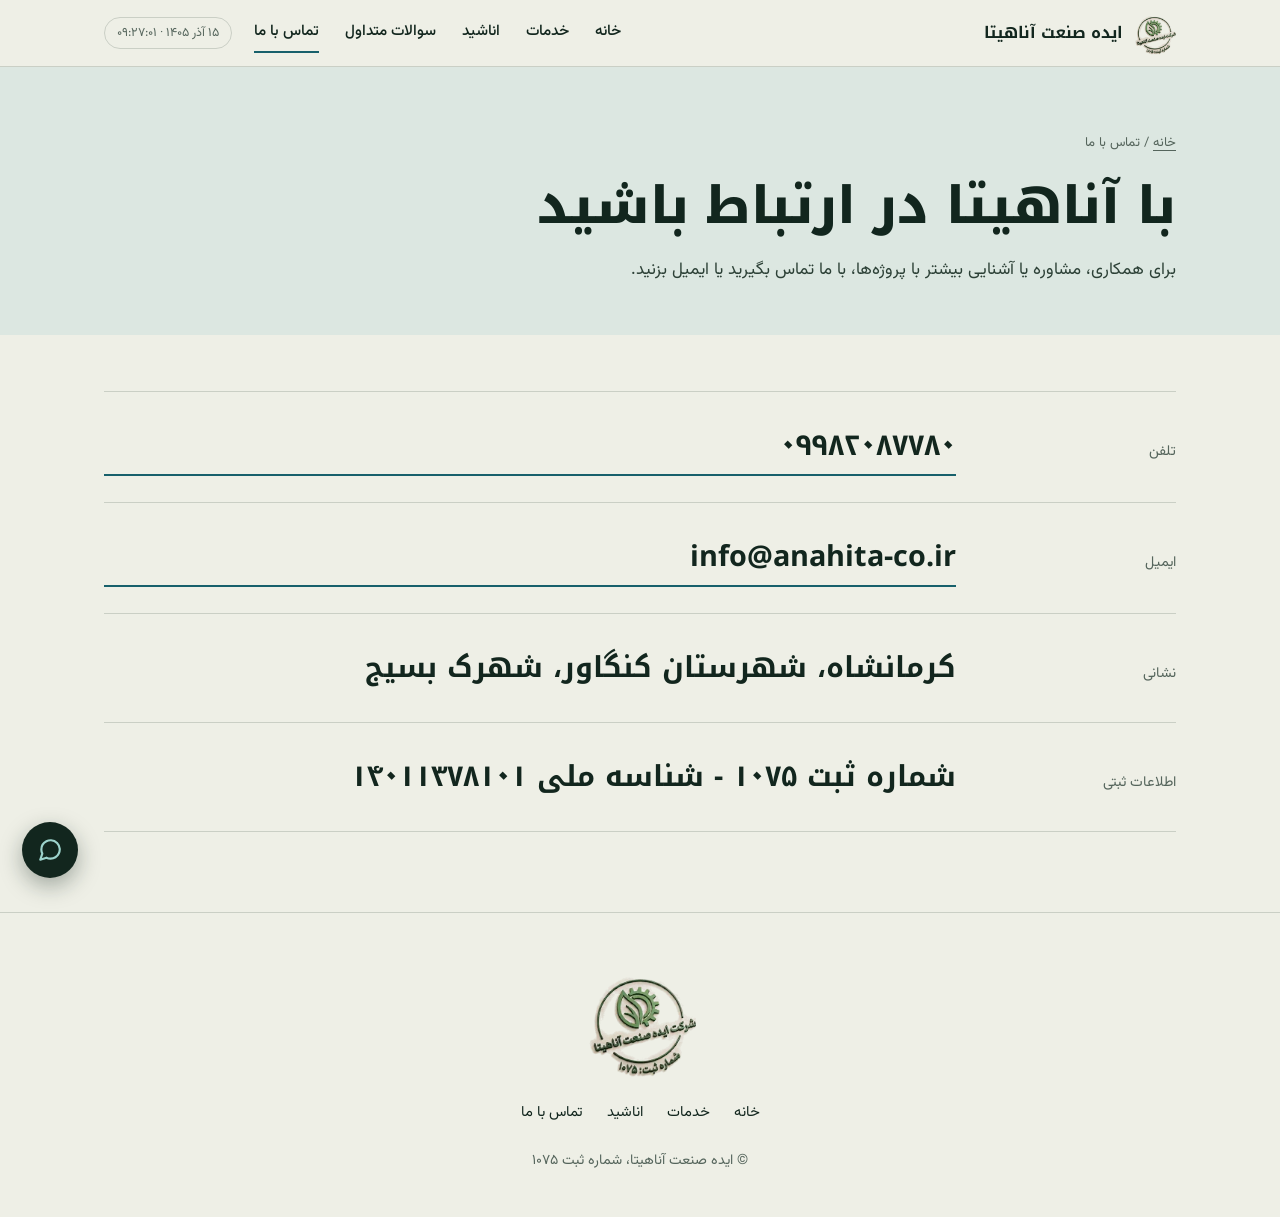
==== commit 430c8de3: "SEO fixes: canonical, clean internal links, Open Graph and X card, longer descriptions, sitemap and " ====
--- a/contact.html
+++ b/contact.html
@@ -4,12 +4,23 @@
 <meta charset="UTF-8">
 <meta name="viewport" content="width=device-width, initial-scale=1">
 <title>تماس با ما | ایده صنعت آناهیتا</title>
-<meta name="description" content="راه‌های ارتباط با شرکت ایده صنعت آناهیتا: تلفن، ایمیل و نشانی.">
+<meta name="description" content="راه‌های تماس با ایده صنعت آناهیتا: تلفن ۰۹۹۸۲۰۸۷۷۸۰، ایمیل info@anahita-co.ir و نشانی دفتر در کنگاور، استان کرمانشاه.">
 <meta name="theme-color" content="#DCE7E1">
+<link rel="canonical" href="https://anahita-co.ir/contact">
 <meta property="og:type" content="website">
+<meta property="og:site_name" content="ایده صنعت آناهیتا">
+<meta property="og:locale" content="fa_IR">
+<meta property="og:url" content="https://anahita-co.ir/contact">
 <meta property="og:title" content="تماس با ما | ایده صنعت آناهیتا">
-<meta property="og:description" content="آب را از سرچشمه تا سفره دنبال می‌کنیم.">
-<meta property="og:locale" content="fa_IR">
+<meta property="og:description" content="راه‌های تماس با ایده صنعت آناهیتا: تلفن ۰۹۹۸۲۰۸۷۷۸۰، ایمیل info@anahita-co.ir و نشانی دفتر در کنگاور، استان کرمانشاه.">
+<meta property="og:image" content="https://anahita-co.ir/og.png">
+<meta property="og:image:width" content="1200">
+<meta property="og:image:height" content="630">
+<meta property="og:image:alt" content="نشان ایده صنعت آناهیتا">
+<meta name="twitter:card" content="summary_large_image">
+<meta name="twitter:title" content="تماس با ما | ایده صنعت آناهیتا">
+<meta name="twitter:description" content="راه‌های تماس با ایده صنعت آناهیتا: تلفن ۰۹۹۸۲۰۸۷۷۸۰، ایمیل info@anahita-co.ir و نشانی دفتر در کنگاور، استان کرمانشاه.">
+<meta name="twitter:image" content="https://anahita-co.ir/og.png">
 <link rel="icon" href="data:image/svg+xml,%3Csvg xmlns='http://www.w3.org/2000/svg' viewBox='0 0 32 32'%3E%3Cpath d='M16 3C10 9 7 14 7 19a9 9 0 0018 0c0-5-3-10-9-16z' fill='%2317606B'/%3E%3C/svg%3E">
 <link rel="preconnect" href="https://fonts.googleapis.com">
 <link rel="preconnect" href="https://fonts.gstatic.com" crossorigin>
@@ -22,30 +33,30 @@
 
 <nav class="nav" aria-label="منوی اصلی">
   <div class="wrap">
-    <a class="brand" href="index.html"><img src="logo.webp" alt="" width="43" height="46"><span>ایده صنعت آناهیتا</span></a>
+    <a class="brand" href="/"><img src="logo.webp" alt="" width="43" height="46"><span>ایده صنعت آناهیتا</span></a>
     <div class="nav-links">
-      <a href="index.html">خانه</a>
-      <a href="services.html">خدمات</a>
-      <a href="index.html#anashid">اناشید</a>
-      <a href="index.html#faq">سوالات متداول</a>
-      <a href="contact.html" aria-current="page">تماس با ما</a>
+      <a href="/">خانه</a>
+      <a href="/services">خدمات</a>
+      <a href="/#anashid">اناشید</a>
+      <a href="/#faq">سوالات متداول</a>
+      <a href="/contact" aria-current="page">تماس با ما</a>
     </div>
     <span class="clock" id="clock" aria-hidden="true"></span>
     <button class="menu-btn" id="menuBtn" aria-expanded="false" aria-controls="mobileNav">منو</button>
   </div>
   <div class="mobile" id="mobileNav">
-    <a href="index.html">خانه</a>
-    <a href="services.html">خدمات</a>
-    <a href="index.html#anashid">اناشید</a>
-    <a href="index.html#faq">سوالات متداول</a>
-    <a href="contact.html">تماس با ما</a>
+    <a href="/">خانه</a>
+    <a href="/services">خدمات</a>
+    <a href="/#anashid">اناشید</a>
+    <a href="/#faq">سوالات متداول</a>
+    <a href="/contact">تماس با ما</a>
   </div>
 </nav>
 
 <main id="main">
 <header class="page-head">
   <div class="wrap">
-    <div class="crumb"><a href="index.html">خانه</a> / تماس با ما</div>
+    <div class="crumb"><a href="/">خانه</a> / تماس با ما</div>
     <h1 class="display">با آناهیتا در ارتباط باشید</h1>
     <p>برای همکاری، مشاوره یا آشنایی بیشتر با پروژه‌ها، با ما تماس بگیرید یا ایمیل بزنید.</p>
   </div>
@@ -64,7 +75,7 @@
 <footer>
   <div class="wrap">
     <img src="logo.webp" alt="نشان ایده صنعت آناهیتا" width="113" height="120">
-    <div class="flinks"><a href="index.html">خانه</a><a href="services.html">خدمات</a><a href="index.html#anashid">اناشید</a><a href="contact.html">تماس با ما</a></div>
+    <div class="flinks"><a href="/">خانه</a><a href="/services">خدمات</a><a href="/#anashid">اناشید</a><a href="/contact">تماس با ما</a></div>
     <small>© ایده صنعت آناهیتا، شماره ثبت ۱۰۷۵</small>
   </div>
 </footer>
--- a/style.css
+++ b/style.css
@@ -152,3 +152,24 @@
 .chat small{display:block;text-align:center;font-size:.7rem;color:var(--muted);padding:0 0 8px}
 
 @media (prefers-reduced-motion:reduce){*{animation:none!important;transition:none!important;scroll-behavior:auto!important}}
+
+/* 3D hero (progressive enhancement: the SVG scene stays as fallback) */
+.gl-wrap{display:none}
+.hero.gl-on{position:relative;min-height:clamp(600px,calc(100vh - 66px),820px);display:flex;align-items:center;padding-top:0;overflow:hidden}
+.hero.gl-on::before{content:"";position:absolute;left:-6%;top:50%;width:min(62vw,820px);aspect-ratio:1;transform:translateY(-50%);border-radius:50%;background:#EAF2EE}
+.hero.gl-on .gl-wrap{display:block;position:absolute;inset:0;z-index:1;pointer-events:none}
+.hero.gl-on .scene-wrap{display:none}
+.hero.gl-on .hero-copy{position:relative;z-index:2;width:100%;padding-top:48px;padding-bottom:48px}
+.hero.gl-on .hero-copy>*{max-width:min(25em,34vw)}
+.hero.gl-on h1{font-size:clamp(1.9rem,3.6vw,3rem)}
+.gl-wrap canvas{width:100%;height:100%;display:block}
+.tag{position:absolute;left:0;top:0;white-space:nowrap;font-size:.78rem;font-weight:600;background:var(--paper);color:var(--ink);padding:2px 11px;border-radius:999px;border:1px solid var(--rule);will-change:transform}
+.tag::after{content:"";position:absolute;left:50%;bottom:-9px;width:1px;height:9px;background:var(--ink)}
+@media (max-width:760px){
+  .hero.gl-on .hero-copy>*{max-width:none}
+  .hero.gl-on{display:block;min-height:0}
+  .hero.gl-on::before{display:none}
+  .hero.gl-on .hero-copy{padding-top:36px;padding-bottom:12px}
+  .hero.gl-on .gl-wrap{position:relative;height:min(92vw,470px);min-height:320px}
+  .tag{font-size:.68rem;padding:1px 8px}
+}
